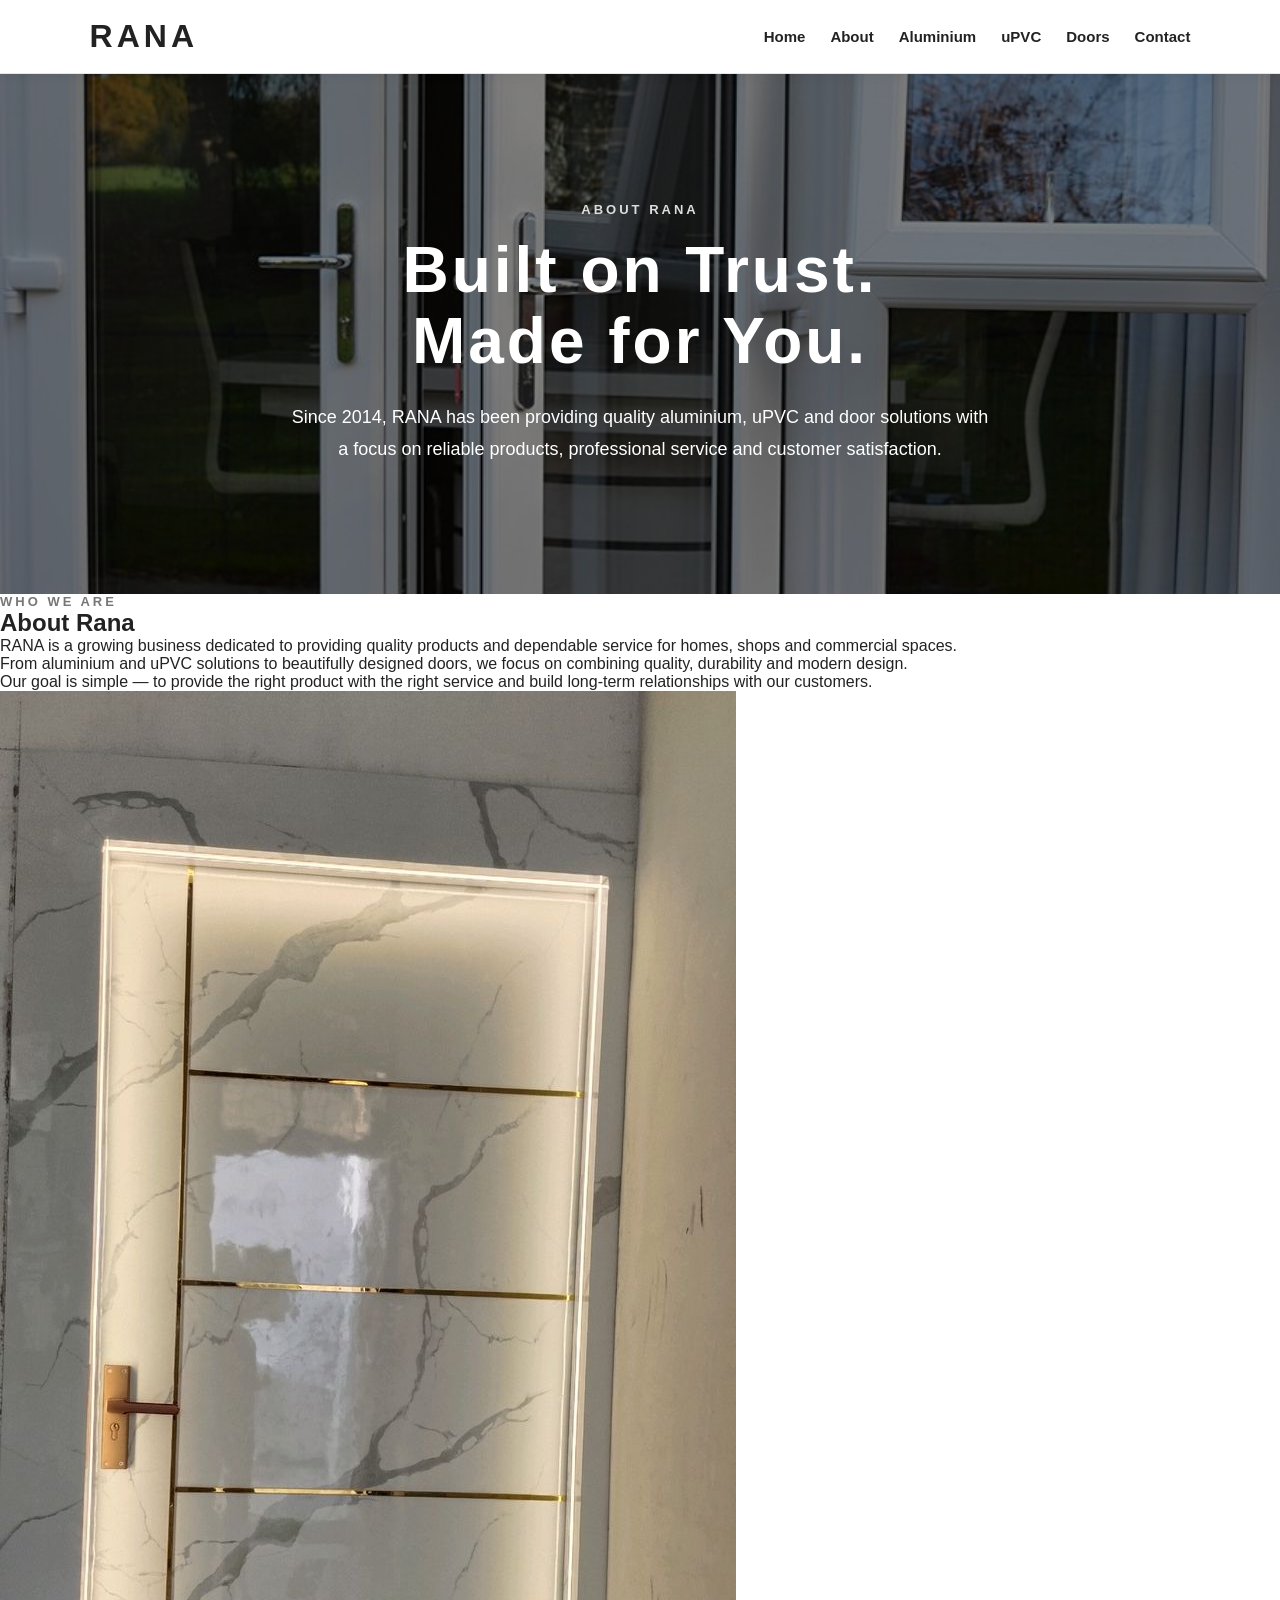
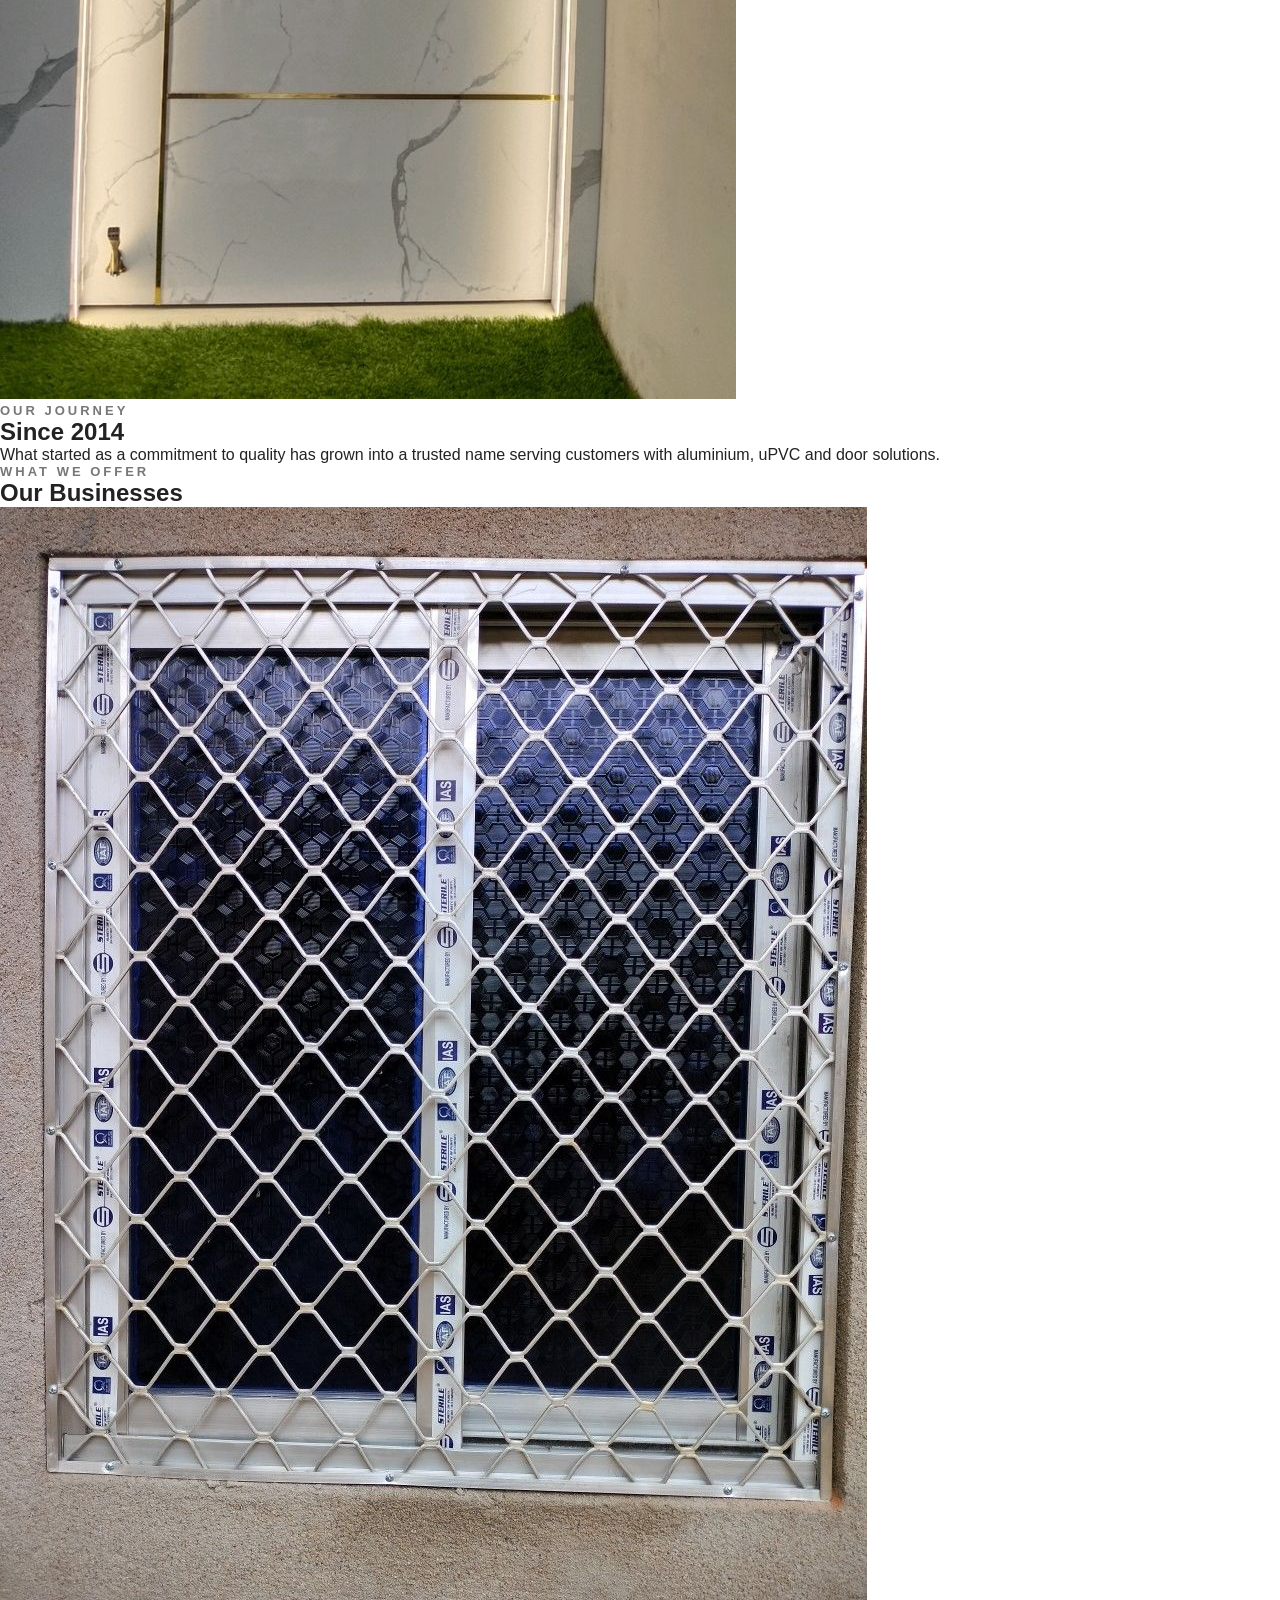
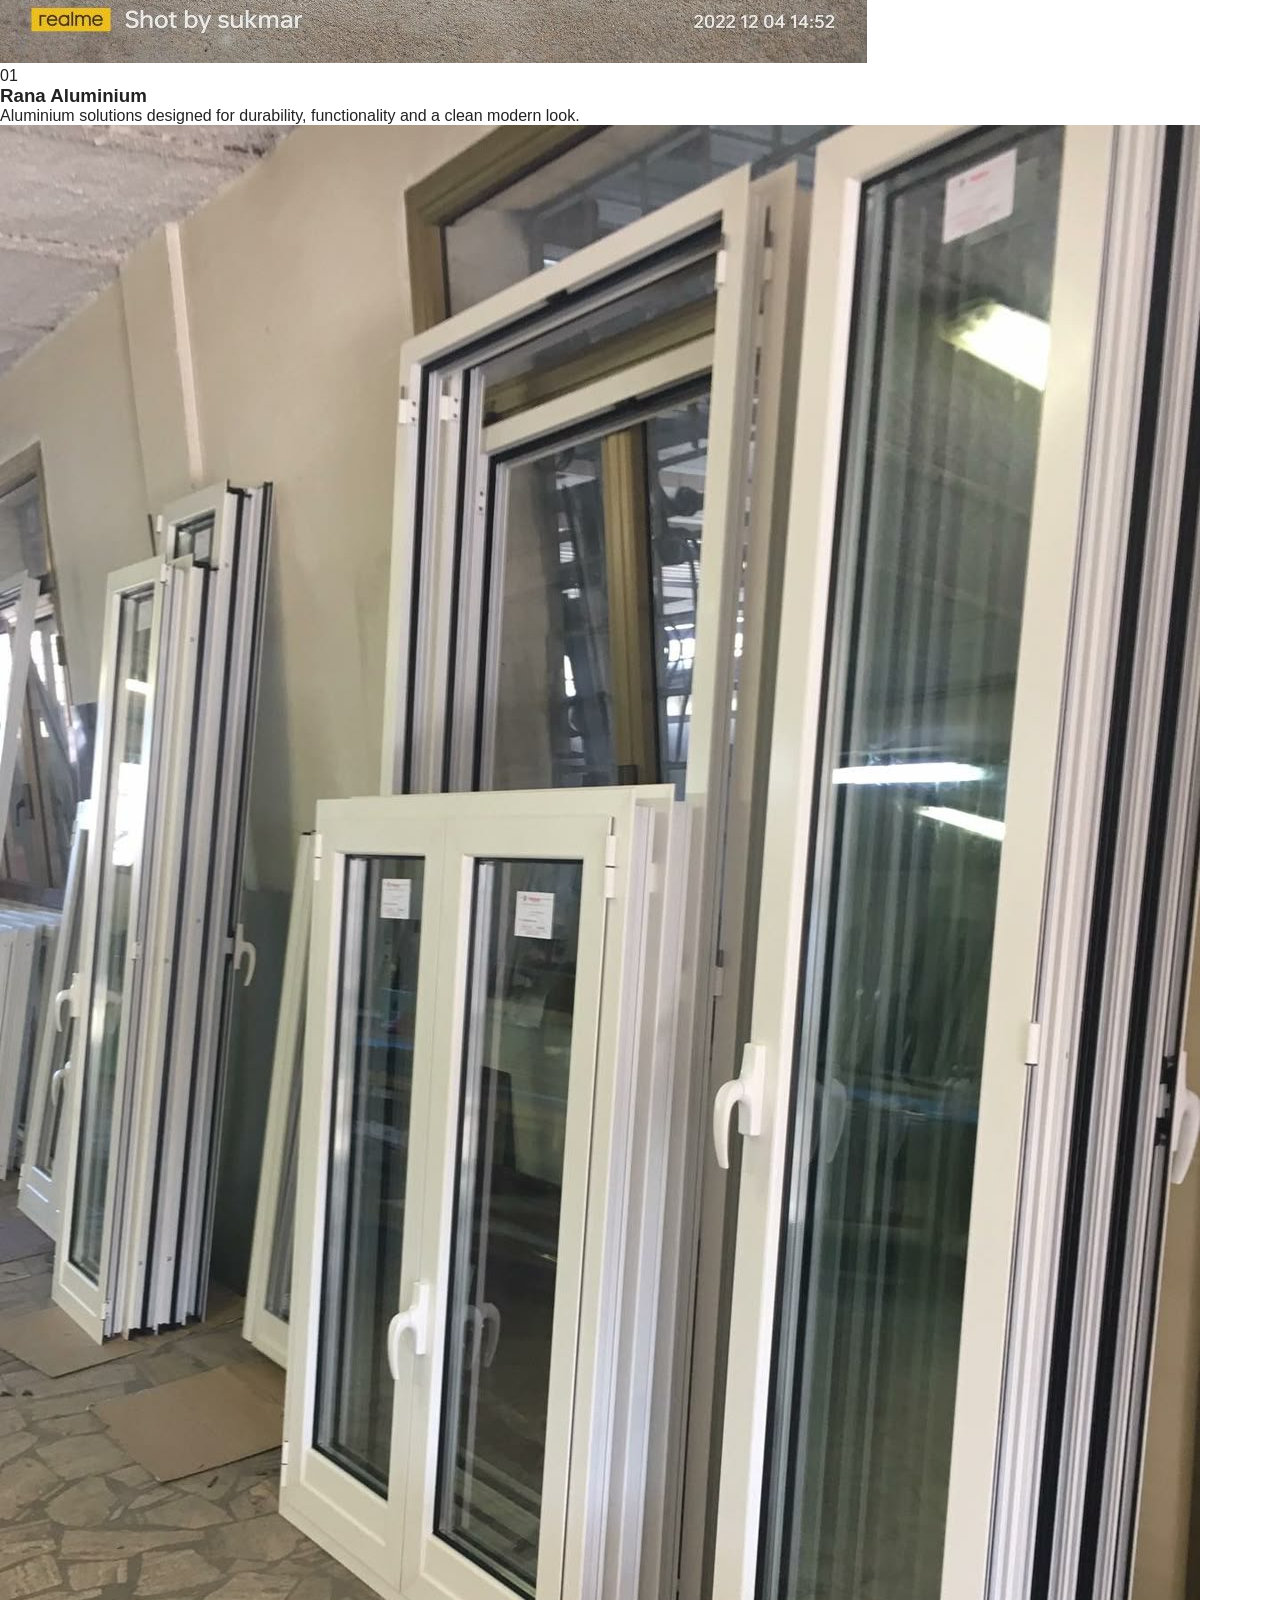
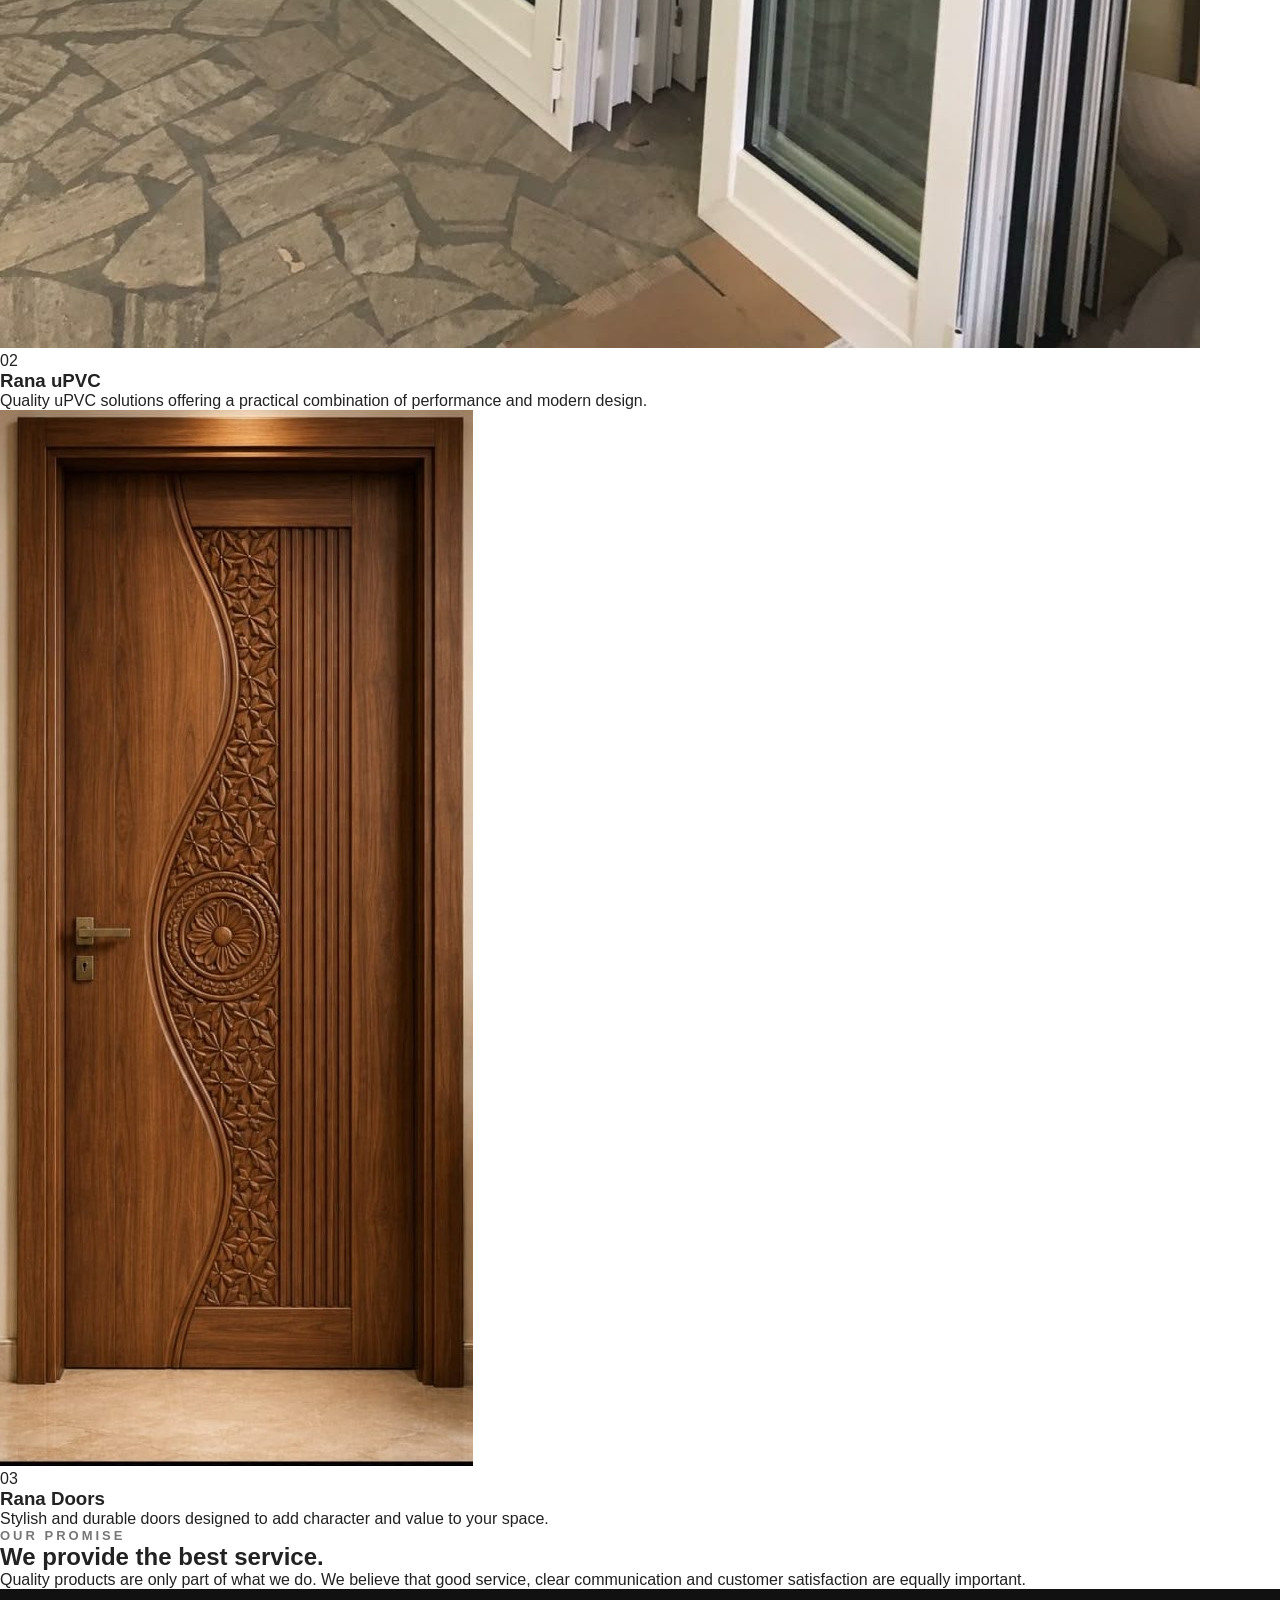
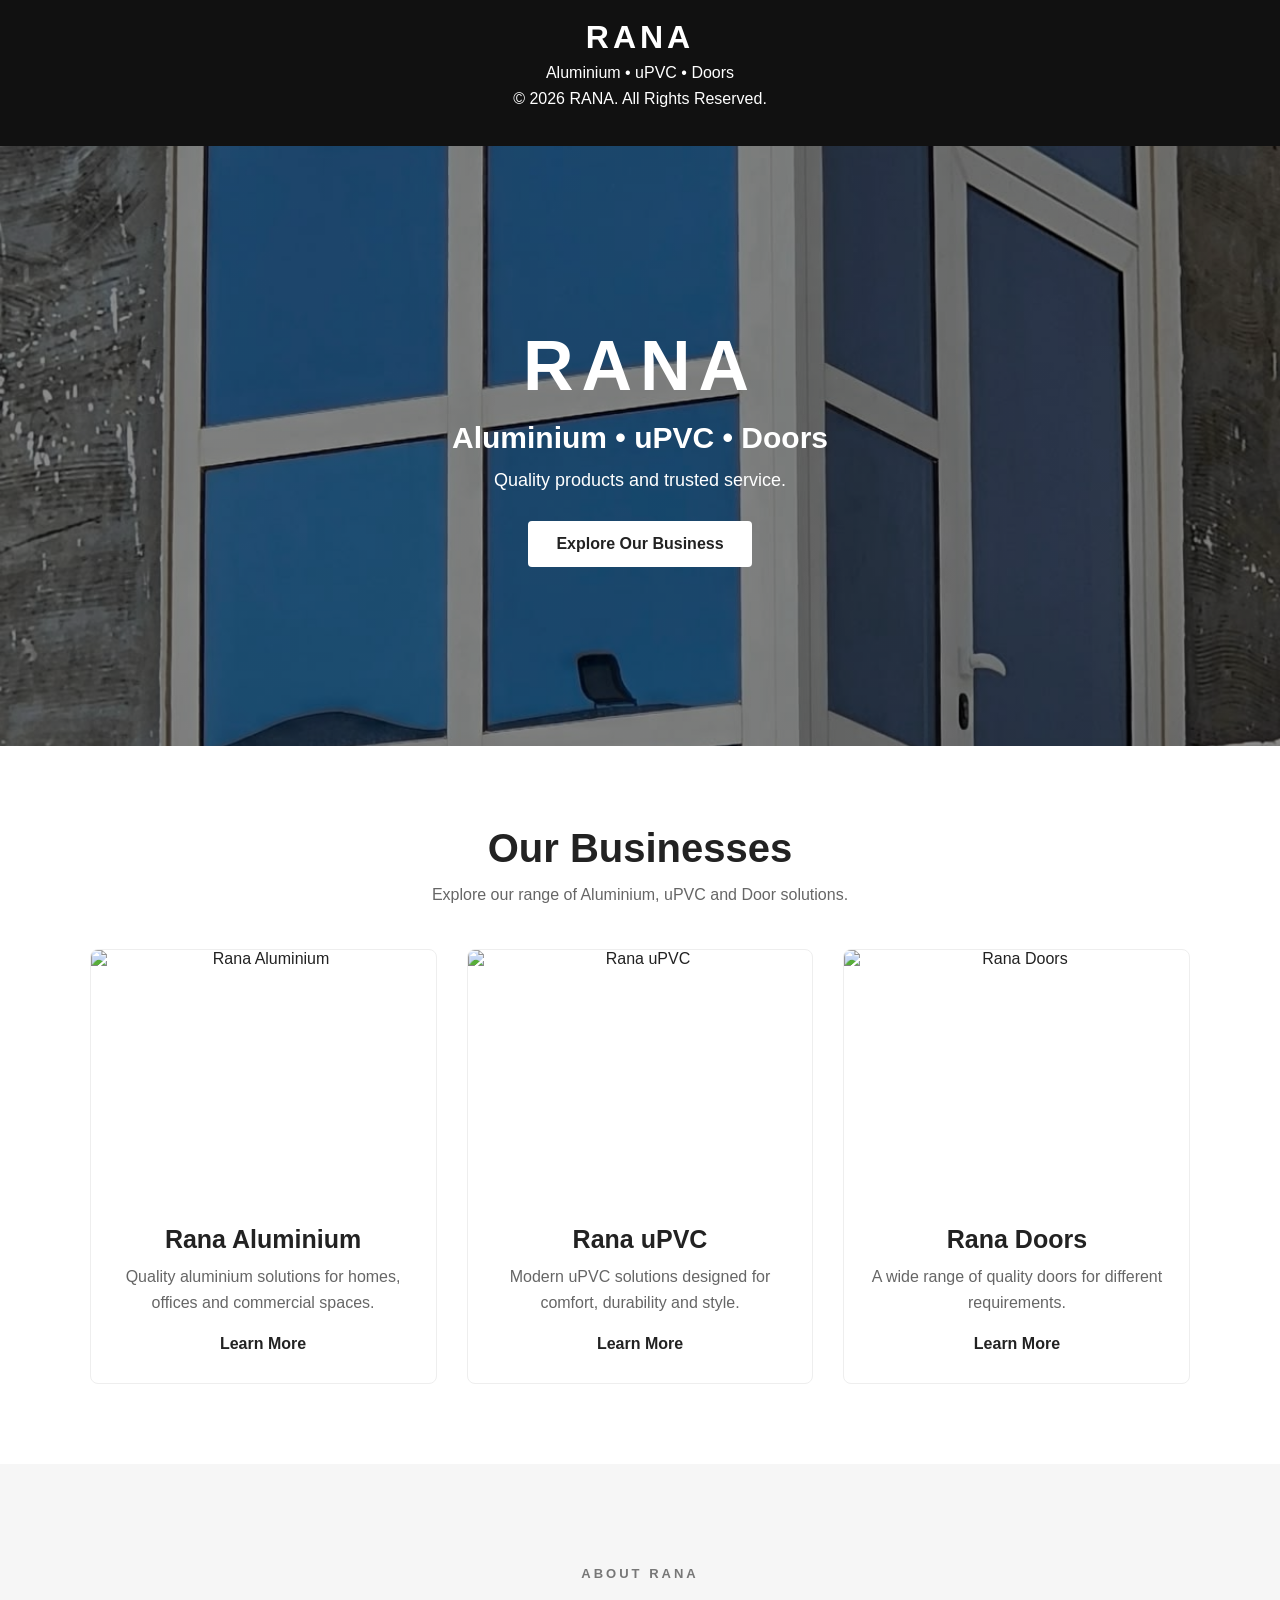
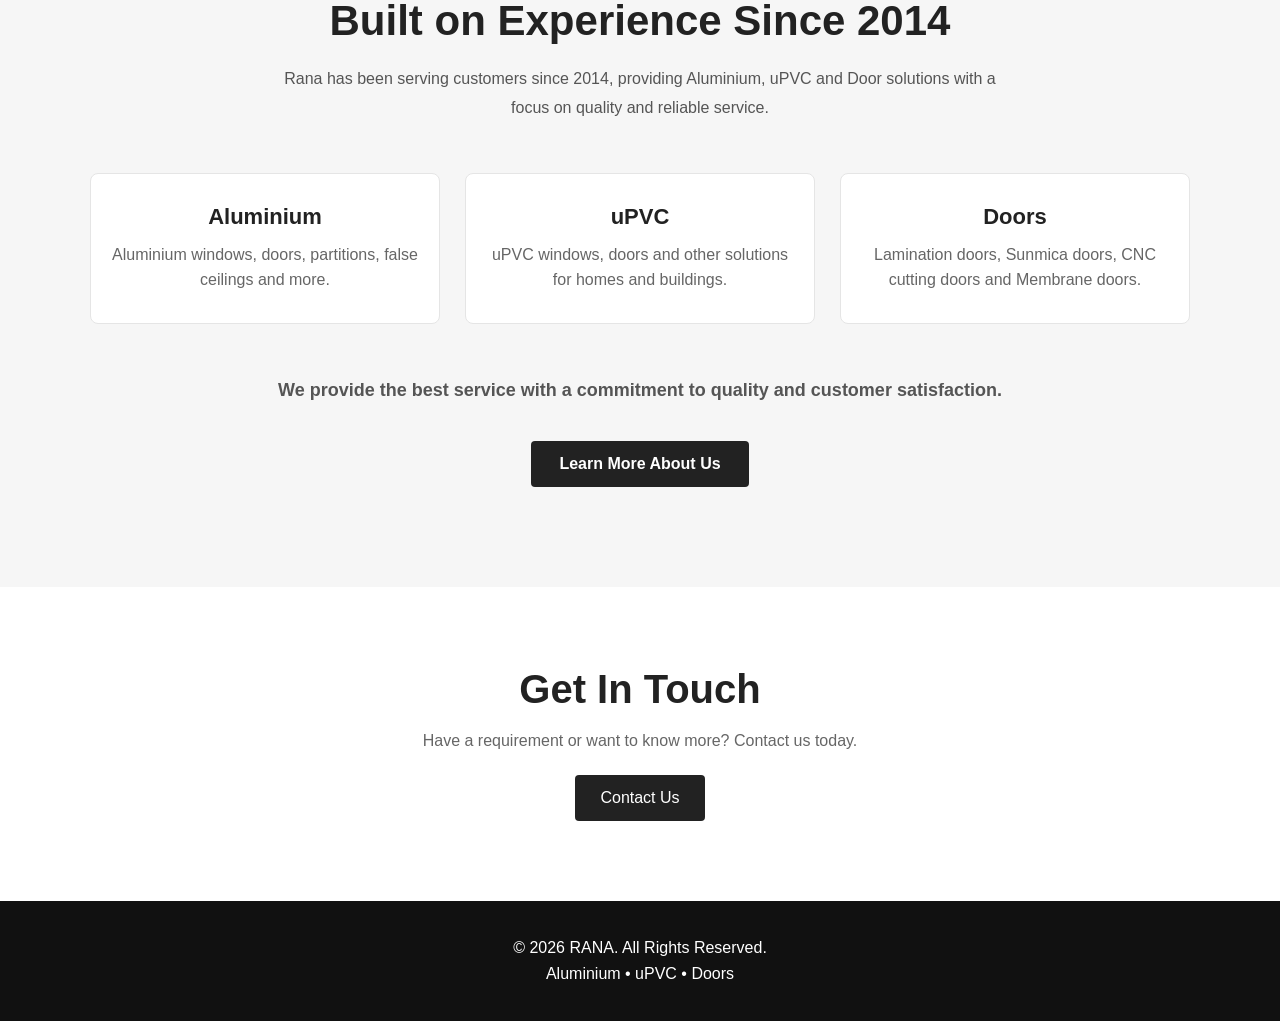
==== index.html @ 1f140ec6 "index.html" ====
<!DOCTYPE html>
<html lang="en">

<!DOCTYPE html>
<html lang="en">

<head>
    <meta charset="UTF-8">
    <meta name="viewport" content="width=device-width, initial-scale=1.0">
    <meta name="google-site-verification" content="li2RpDsBnNt7lGgKLFftR_8zeC2BBfmWamnceM3-n4g" />

    <title>Rana Aluminium & Doors | Aluminium, uPVC & Doors</title>
    <link rel="stylesheet" href="css/style.css">
</head>

<body>

    <!-- HEADER -->
    <header>

        <div class="logo">
            RANA
        </div>

        <nav>
            <a href="index.html">Home</a>
            <a href="about.html">About</a>
            <a href="aluminium.html">Aluminium</a>
            <a href="upvc.html">uPVC</a>
            <a href="doors.html">Doors</a>
            <a href="contact.html">Contact</a>
        </nav>

    </header>


    <!-- ABOUT HERO -->
    <section class="about-hero">

        <div class="about-hero-content">

            <p class="section-label">ABOUT RANA</p>

            <h1>Built on Trust.<br>Made for You.</h1>

            <p>
                Since 2014, RANA has been providing quality aluminium,
                uPVC and door solutions with a focus on reliable products,
                professional service and customer satisfaction.
            </p>

        </div>

    </section>


    <!-- ABOUT RANA -->
    <section class="about-main">

        <div class="about-main-content">

            <div class="about-text">

                <p class="section-label">WHO WE ARE</p>

                <h2>About Rana</h2>

                <p>
                    RANA is a growing business dedicated to providing
                    quality products and dependable service for homes,
                    shops and commercial spaces.
                </p>

                <p>
                    From aluminium and uPVC solutions to beautifully
                    designed doors, we focus on combining quality,
                    durability and modern design.
                </p>

                <p>
                    Our goal is simple — to provide the right product
                    with the right service and build long-term
                    relationships with our customers.
                </p>

            </div>

            <div class="about-image">
                <img src="images/about.jpg" alt="RANA">
            </div>

        </div>

    </section>


    <!-- SINCE 2014 -->
    <section class="since-section">

        <div class="since-content">

            <p class="section-label">OUR JOURNEY</p>

            <h2>Since 2014</h2>

            <p>
                What started as a commitment to quality has grown into
                a trusted name serving customers with aluminium,
                uPVC and door solutions.
            </p>

        </div>

    </section>


    <!-- OUR SERVICES -->
    <section class="services-section">

        <div class="services-heading">

            <p class="section-label">WHAT WE OFFER</p>

            <h2>Our Businesses</h2>

        </div>


        <div class="services-grid">

            <div class="service-card">

                <div class="service-image">
                    <img src="images/aluminium.jpg" alt="Rana Aluminium">
                </div>

                <div class="service-content">
                    <span>01</span>
                    <h3>Rana Aluminium</h3>
                    <p>
                        Aluminium solutions designed for durability,
                        functionality and a clean modern look.
                    </p>
                </div>

            </div>


            <div class="service-card">

                <div class="service-image">
                    <img src="images/upvc.jpg" alt="Rana uPVC">
                </div>

                <div class="service-content">
                    <span>02</span>
                    <h3>Rana uPVC</h3>
                    <p>
                        Quality uPVC solutions offering a practical
                        combination of performance and modern design.
                    </p>
                </div>

            </div>


            <div class="service-card">

                <div class="service-image">
                    <img src="images/doors.jpg" alt="Rana Doors">
                </div>

                <div class="service-content">
                    <span>03</span>
                    <h3>Rana Doors</h3>
                    <p>
                        Stylish and durable doors designed to add
                        character and value to your space.
                    </p>
                </div>

            </div>

        </div>

    </section>


    <!-- SERVICE STATEMENT -->
    <section class="service-statement">

        <div class="statement-content">

            <p class="section-label">OUR PROMISE</p>

            <h2>We provide the best service.</h2>

            <p>
                Quality products are only part of what we do.
                We believe that good service, clear communication
                and customer satisfaction are equally important.
            </p>

        </div>

    </section>


    <!-- FOOTER -->
    <footer>

        <div class="logo">
            RANA
        </div>

        <p>
            Aluminium • uPVC • Doors
        </p>

        <p>
            © 2026 RANA. All Rights Reserved.
        </p>

    </footer>


</body>

</html>


    <!-- HERO SECTION -->
    <section class="hero">

        <div class="hero-content">

            <h1>RANA</h1>

            <h2>
                Aluminium • uPVC • Doors
            </h2>

            <p>
                Quality products and trusted service.
            </p>

            <a href="#businesses" class="hero-button">
                Explore Our Business
            </a>

        </div>

    </section>


    <!-- OUR BUSINESSES -->
    <section class="businesses" id="businesses">

        <h2>Our Businesses</h2>

        <p class="section-text">
            Explore our range of Aluminium, uPVC and Door solutions.
        </p>


        <div class="business-container">


            <!-- ALUMINIUM -->
            <div class="business-card">

               <div class="business-image">
    <img src="images/aluminium/aluminium.jpg" alt="Rana Aluminium">
</div>

                <h3>Rana Aluminium</h3>

                <p>
                    Quality aluminium solutions for homes,
                    offices and commercial spaces.
                </p>

                <a href="aluminium.html">
                    Learn More
                </a>

            </div>


            <!-- UPVC -->
            <div class="business-card">

               <div class="business-image">
    <img src="images/upvc/upvc.jpg" alt="Rana uPVC">
</div>

                <h3>Rana uPVC</h3>

                <p>
                    Modern uPVC solutions designed for
                    comfort, durability and style.
                </p>

                <a href="upvc.html">
                    Learn More
                </a>

            </div>


            <!-- DOORS -->
            <div class="business-card">

                <div class="business-image">
    <img src="images/doors/doors.jpg" alt="Rana Doors">
</div>

                <h3>Rana Doors</h3>

                <p>
                    A wide range of quality doors
                    for different requirements.
                </p>

                <a href="doors.html">
                    Learn More
                </a>

            </div>

        </div>

    </section>


    <!-- ABOUT PREVIEW -->
   <section class="about-preview">

    <div class="about-content">

        <span class="section-label">ABOUT RANA</span>

        <h2>Built on Experience Since 2014</h2>

        <p>
            Rana has been serving customers since 2014,
            providing Aluminium, uPVC and Door solutions
            with a focus on quality and reliable service.
        </p>

        <div class="about-services">

            <div>
                <h3>Aluminium</h3>
                <p>
                    Aluminium windows, doors, partitions,
                    false ceilings and more.
                </p>
            </div>

            <div>
                <h3>uPVC</h3>
                <p>
                    uPVC windows, doors and other
                    solutions for homes and buildings.
                </p>
            </div>

            <div>
                <h3>Doors</h3>
                <p>
                    Lamination doors, Sunmica doors,
                    CNC cutting doors and Membrane doors.
                </p>
            </div>

        </div>

        <p class="about-highlight">
            We provide the best service with a commitment
            to quality and customer satisfaction.
        </p>

        <a href="about.html" class="about-button">
            Learn More About Us
        </a>

    </div>

</section>


    <!-- CONTACT PREVIEW -->
    <section class="contact-preview">

        <h2>Get In Touch</h2>

        <p>
            Have a requirement or want to know more?
            Contact us today.
        </p>

        <a href="contact.html">
            Contact Us
        </a>

    </section>


    <!-- FOOTER -->
    <footer>

        <p>
            © 2026 RANA. All Rights Reserved.
        </p>

        <p>
            Aluminium • uPVC • Doors
        </p>

    </footer>


    <script src="js/script.js"></script>

</body>

</html>
---- css/style.css ----
* {
    margin: 0;
    padding: 0;
    box-sizing: border-box;
}

body {
    font-family: Arial, sans-serif;
    color: #222;
    background: #ffffff;
}


/* HEADER */

header {
    width: 100%;
    padding: 18px 7%;
    display: flex;
    justify-content: space-between;
    align-items: center;
    background: #ffffff;
    border-bottom: 1px solid #e5e5e5;
    box-shadow: 0 2px 10px rgba(0, 0, 0, 0.06);
    position: sticky;
    top: 0;
    z-index: 1000;
}

.logo {
    font-size: 32px;
    font-weight: 800;
    letter-spacing: 4px;
}

nav {
    display: flex;
    gap: 25px;
}

nav a {
    text-decoration: none;
    color: #222;
    font-weight: 600;
    font-size: 15px;
    transition: 0.3s;
}

nav a:hover {
    color: #777;
}

nav a:hover {
    color: #777;
}


/* HERO */

.hero {
    min-height: 600px;
    display: flex;
    justify-content: center;
    align-items: center;
    text-align: center;

    background:
    linear-gradient(rgba(0,0,0,0.45), rgba(0,0,0,0.45)),
    url("../images/aluminium-cover.jpg");

    background-size: cover;
    background-position: center;
}

.hero-content {
    color: white;
    padding: 30px;
}

.hero h1 {
    font-size: 70px;
    letter-spacing: 8px;
}

.hero h2 {
    font-size: 30px;
    margin: 15px 0;
}

.hero p {
    font-size: 18px;
    margin-bottom: 30px;
}

.hero-button {
    display: inline-block;
    padding: 14px 28px;
    background: white;
    color: #222;
    text-decoration: none;
    border-radius: 4px;
    font-weight: bold;
}


/* BUSINESSES */

.businesses {
    padding: 80px 7%;
    text-align: center;
}

.businesses h2 {
    font-size: 40px;
    margin-bottom: 15px;
}

.section-text {
    color: #666;
    margin-bottom: 45px;
}

.business-container {
    display: grid;
    grid-template-columns: repeat(3, 1fr);
    gap: 30px;
}

.business-card {
    border: 1px solid #eeeeee;
    background: white;
    padding-bottom: 30px;
    border-radius: 8px;
    overflow: hidden;
}

.business-image {
    width: 100%;
    height: 250px;
    overflow: hidden;
}

.business-image img {
    width: 100%;
    height: 100%;
    object-fit: cover;
    display: block;
}

.business-card h3 {
    font-size: 25px;
    margin: 25px 15px 10px;
}

.business-card p {
    color: #666;
    line-height: 1.6;
    padding: 0 20px;
    margin-bottom: 20px;
}

.business-card a {
    display: inline-block;
    text-decoration: none;
    color: #222;
    font-weight: bold;
}


/* ABOUT */

/* ABOUT SECTION */

.about-preview {
    padding: 100px 7%;
    text-align: center;
    background: #f6f6f6;
}

.about-content {
    max-width: 1100px;
    margin: auto;
}

.section-label {
    font-size: 13px;
    font-weight: bold;
    letter-spacing: 3px;
    color: #777;
}

.about-preview h2 {
    font-size: 42px;
    margin: 15px 0 20px;
}

.about-preview > .about-content > p {
    max-width: 750px;
    margin: 0 auto;
    line-height: 1.8;
    color: #555;
}

.about-services {
    display: grid;
    grid-template-columns: repeat(3, 1fr);
    gap: 25px;
    margin: 50px 0;
}

.about-services div {
    background: white;
    padding: 30px 20px;
    border: 1px solid #e5e5e5;
    border-radius: 8px;
}

.about-services h3 {
    font-size: 22px;
    margin-bottom: 12px;
}

.about-services p {
    color: #666;
    line-height: 1.6;
}

.about-highlight {
    font-weight: 600;
    font-size: 18px;
    margin-bottom: 25px !important;
}

.about-button {
    display: inline-block;
    margin-top: 10px;
    padding: 14px 28px;
    background: #222;
    color: white;
    text-decoration: none;
    border-radius: 4px;
    font-weight: bold;
}


/* ABOUT SECTION - MOBILE */

@media (max-width: 800px) {

    .about-services {
        grid-template-columns: 1fr;
    }

    .about-preview h2 {
        font-size: 32px;
    }

}

/* CONTACT */

.contact-preview {
    padding: 80px 7%;
    text-align: center;
}

.contact-preview h2 {
    font-size: 40px;
    margin-bottom: 20px;
}

.contact-preview p {
    color: #666;
    margin-bottom: 25px;
}

.contact-preview a {
    display: inline-block;
    padding: 14px 25px;
    background: #222;
    color: white;
    text-decoration: none;
    border-radius: 4px;
}


/* FOOTER */

footer {
    background: #111;
    color: white;
    text-align: center;
    padding: 30px;
}

footer p {
    margin: 8px;
}


/* MOBILE */

@media (max-width: 800px) {

    header {
        flex-direction: column;
        gap: 20px;
    }

    nav {
        flex-wrap: wrap;
        justify-content: center;
    }

    .hero {
        min-height: 500px;
    }

    .hero h1 {
        font-size: 50px;
    }

    .hero h2 {
        font-size: 22px;
    }

    .business-container {
        grid-template-columns: 1fr;
    }

}
/* =========================================
   CONTACT PAGE
========================================= */

.contact-hero {
    min-height: 430px;
    display: flex;
    align-items: center;
    justify-content: center;
    text-align: center;

    background:
        linear-gradient(rgba(0,0,0,0.50), rgba(0,0,0,0.50)),
        url("../images/general/contact-hero.jpg");

    background-size: cover;
    background-position: center;
}

.contact-hero-content {
    color: white;
    max-width: 800px;
    padding: 30px;
}

.contact-hero .section-label {
    color: #ddd;
}

.contact-hero h1 {
    font-size: 60px;
    margin: 15px 0 20px;
    letter-spacing: 3px;
}

.contact-hero p:not(.section-label) {
    font-size: 18px;
    line-height: 1.7;
}


/* CONTACT MAIN */

.contact-main {
    max-width: 1200px;
    margin: auto;
    padding: 100px 7%;

    display: grid;
    grid-template-columns: 1.2fr 0.8fr;
    gap: 70px;
    align-items: start;
}

.contact-info h2 {
    font-size: 44px;
    margin: 15px 0 20px;
}

.contact-intro {
    color: #666;
    line-height: 1.8;
    margin-bottom: 40px;
}


/* CONTACT ITEMS */

.contact-item {
    padding: 25px 0;
    border-bottom: 1px solid #e5e5e5;
}

.contact-item h3 {
    font-size: 23px;
    margin-bottom: 10px;
}

.contact-item p {
    color: #666;
    line-height: 1.7;
    margin-bottom: 10px;
}

.contact-item a {
    display: block;
    width: fit-content;
    color: #222;
    font-weight: bold;
    text-decoration: none;
    margin-top: 6px;
}

.contact-item a:hover {
    color: #777;
}


/* CONTACT BOX */

.contact-box {
    background: #111;
    color: white;
    padding: 50px 40px;
    text-align: center;
    border-radius: 8px;
}

.contact-box h3 {
    font-size: 32px;
    letter-spacing: 4px;
    margin-bottom: 20px;
}

.contact-box p {
    color: #ccc;
    line-height: 1.8;
    margin-bottom: 25px;
}

.contact-button {
    display: block;
    padding: 14px 20px;
    margin-top: 12px;

    background: white;
    color: #222;

    text-decoration: none;
    border-radius: 4px;
    font-weight: bold;

    transition: 0.3s;
}

.contact-button:hover {
    background: #ddd;
}


/* CONTACT MOBILE */

@media (max-width: 800px) {

    .contact-hero {
        min-height: 380px;
    }

    .contact-hero h1 {
        font-size: 42px;
    }

    .contact-main {
        grid-template-columns: 1fr;
        gap: 45px;
        padding: 70px 7%;
    }

    .contact-info h2 {
        font-size: 36px;
    }

    .contact-box {
        padding: 40px 25px;
    }

}
/* =========================================
   ABOUT PAGE
========================================= */

.about-hero {
    min-height: 520px;
    display: flex;
    align-items: center;
    justify-content: center;
    text-align: center;

    background:
        linear-gradient(rgba(0,0,0,0.50), rgba(0,0,0,0.50)),
        url("../images/general/about-hero.jpg");

    background-size: cover;
    background-position: center;
}

.about-hero-content {
    max-width: 850px;
    padding: 40px 25px;
    color: white;
}

.about-hero .section-label {
    color: #ddd;
}

.about-hero h1 {
    font-size: 64px;
    line-height: 1.1;
    letter-spacing: 3px;
    margin: 18px 0 25px;
}

.about-hero p:not(.section-label) {
    max-width: 700px;
    margin: auto;
    font-size: 18px;
    line-height: 1.8;
}
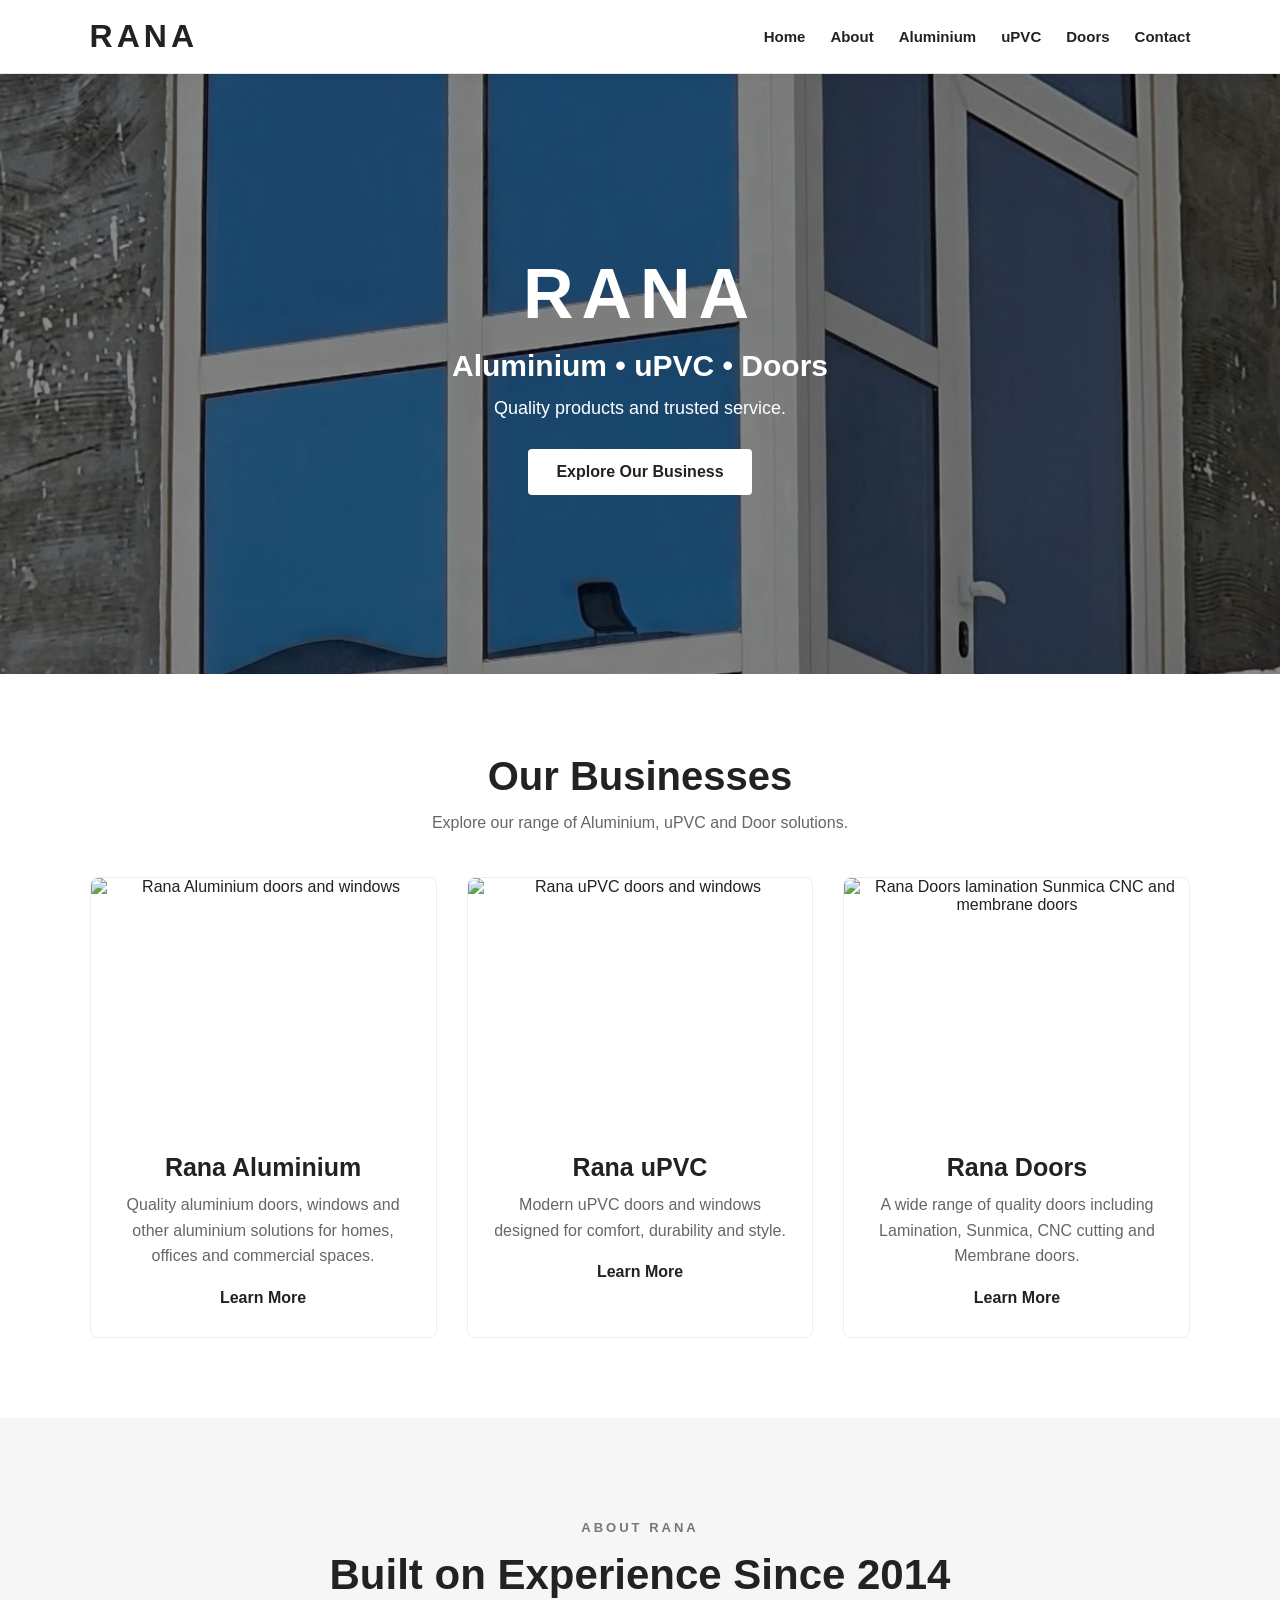
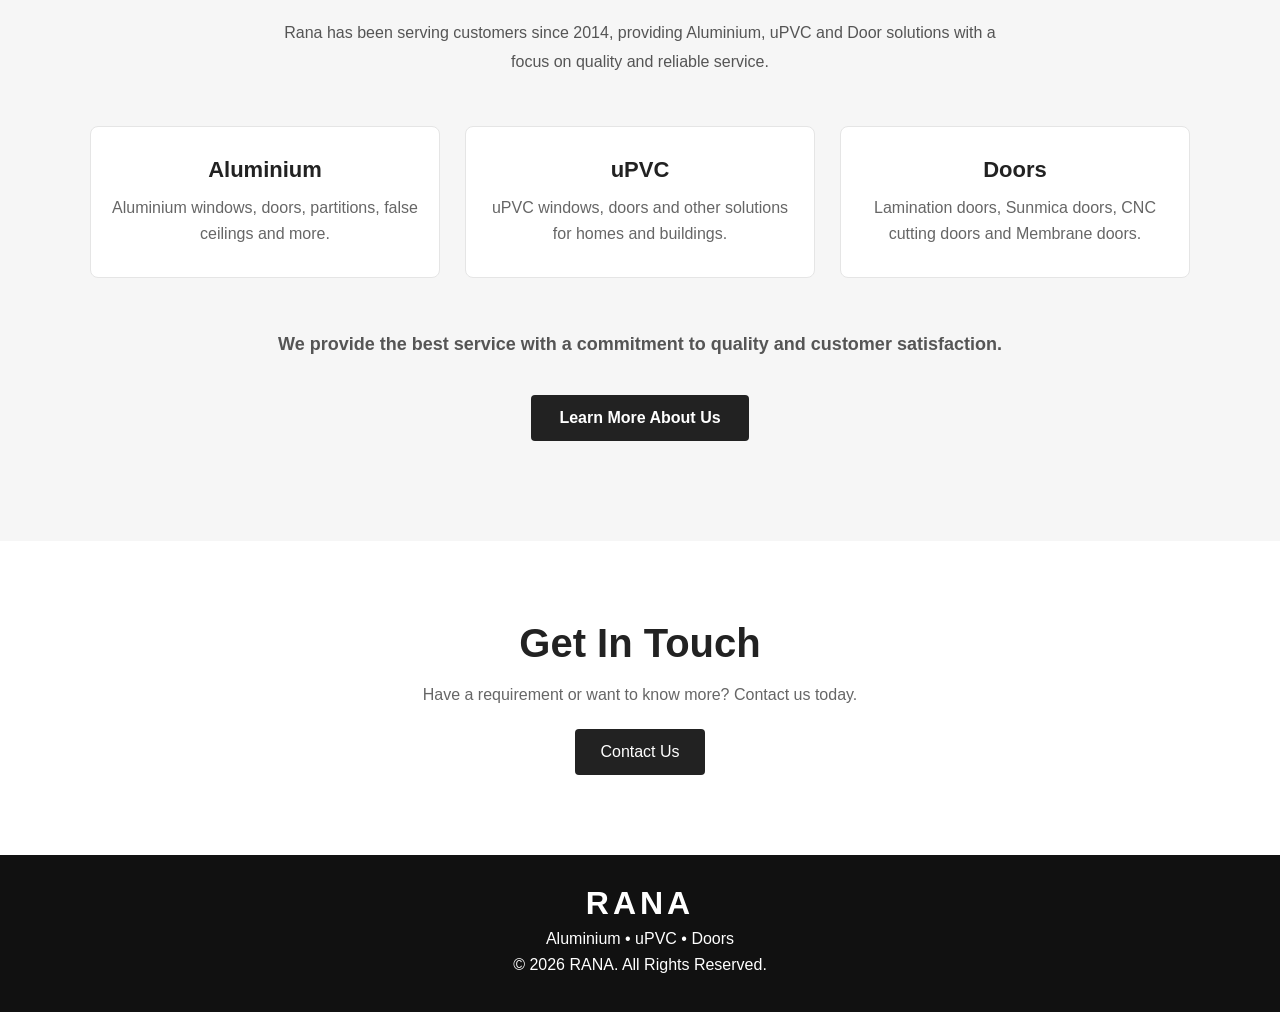
==== commit 73561191: "index.html" ====
--- a/index.html
+++ b/index.html
@@ -1,17 +1,25 @@
 <!DOCTYPE html>
 <html lang="en">
 
-<!DOCTYPE html>
-<html lang="en">
-
 <head>
+
     <meta charset="UTF-8">
     <meta name="viewport" content="width=device-width, initial-scale=1.0">
-    <meta name="google-site-verification" content="li2RpDsBnNt7lGgKLFftR_8zeC2BBfmWamnceM3-n4g" />
-
+
+    <!-- Google Search Console Verification -->
+    <meta name="google-site-verification"
+        content="li2RpDsBnNt7lGgKLFftR_8zeC2BBfmWamnceM3-n4g">
+
+    <!-- SEO -->
     <title>Rana Aluminium & Doors | Aluminium, uPVC & Doors</title>
+
+    <meta name="description"
+        content="Rana Aluminium & Doors provides aluminium doors and windows, uPVC doors and windows, and quality doors in Hazaribagh and Tandwa, Jharkhand.">
+
     <link rel="stylesheet" href="css/style.css">
+
 </head>
+
 
 <body>
 
@@ -34,201 +42,6 @@
     </header>
 
 
-    <!-- ABOUT HERO -->
-    <section class="about-hero">
-
-        <div class="about-hero-content">
-
-            <p class="section-label">ABOUT RANA</p>
-
-            <h1>Built on Trust.<br>Made for You.</h1>
-
-            <p>
-                Since 2014, RANA has been providing quality aluminium,
-                uPVC and door solutions with a focus on reliable products,
-                professional service and customer satisfaction.
-            </p>
-
-        </div>
-
-    </section>
-
-
-    <!-- ABOUT RANA -->
-    <section class="about-main">
-
-        <div class="about-main-content">
-
-            <div class="about-text">
-
-                <p class="section-label">WHO WE ARE</p>
-
-                <h2>About Rana</h2>
-
-                <p>
-                    RANA is a growing business dedicated to providing
-                    quality products and dependable service for homes,
-                    shops and commercial spaces.
-                </p>
-
-                <p>
-                    From aluminium and uPVC solutions to beautifully
-                    designed doors, we focus on combining quality,
-                    durability and modern design.
-                </p>
-
-                <p>
-                    Our goal is simple — to provide the right product
-                    with the right service and build long-term
-                    relationships with our customers.
-                </p>
-
-            </div>
-
-            <div class="about-image">
-                <img src="images/about.jpg" alt="RANA">
-            </div>
-
-        </div>
-
-    </section>
-
-
-    <!-- SINCE 2014 -->
-    <section class="since-section">
-
-        <div class="since-content">
-
-            <p class="section-label">OUR JOURNEY</p>
-
-            <h2>Since 2014</h2>
-
-            <p>
-                What started as a commitment to quality has grown into
-                a trusted name serving customers with aluminium,
-                uPVC and door solutions.
-            </p>
-
-        </div>
-
-    </section>
-
-
-    <!-- OUR SERVICES -->
-    <section class="services-section">
-
-        <div class="services-heading">
-
-            <p class="section-label">WHAT WE OFFER</p>
-
-            <h2>Our Businesses</h2>
-
-        </div>
-
-
-        <div class="services-grid">
-
-            <div class="service-card">
-
-                <div class="service-image">
-                    <img src="images/aluminium.jpg" alt="Rana Aluminium">
-                </div>
-
-                <div class="service-content">
-                    <span>01</span>
-                    <h3>Rana Aluminium</h3>
-                    <p>
-                        Aluminium solutions designed for durability,
-                        functionality and a clean modern look.
-                    </p>
-                </div>
-
-            </div>
-
-
-            <div class="service-card">
-
-                <div class="service-image">
-                    <img src="images/upvc.jpg" alt="Rana uPVC">
-                </div>
-
-                <div class="service-content">
-                    <span>02</span>
-                    <h3>Rana uPVC</h3>
-                    <p>
-                        Quality uPVC solutions offering a practical
-                        combination of performance and modern design.
-                    </p>
-                </div>
-
-            </div>
-
-
-            <div class="service-card">
-
-                <div class="service-image">
-                    <img src="images/doors.jpg" alt="Rana Doors">
-                </div>
-
-                <div class="service-content">
-                    <span>03</span>
-                    <h3>Rana Doors</h3>
-                    <p>
-                        Stylish and durable doors designed to add
-                        character and value to your space.
-                    </p>
-                </div>
-
-            </div>
-
-        </div>
-
-    </section>
-
-
-    <!-- SERVICE STATEMENT -->
-    <section class="service-statement">
-
-        <div class="statement-content">
-
-            <p class="section-label">OUR PROMISE</p>
-
-            <h2>We provide the best service.</h2>
-
-            <p>
-                Quality products are only part of what we do.
-                We believe that good service, clear communication
-                and customer satisfaction are equally important.
-            </p>
-
-        </div>
-
-    </section>
-
-
-    <!-- FOOTER -->
-    <footer>
-
-        <div class="logo">
-            RANA
-        </div>
-
-        <p>
-            Aluminium • uPVC • Doors
-        </p>
-
-        <p>
-            © 2026 RANA. All Rights Reserved.
-        </p>
-
-    </footer>
-
-
-</body>
-
-</html>
-
-
     <!-- HERO SECTION -->
     <section class="hero">
 
@@ -269,15 +82,17 @@
             <!-- ALUMINIUM -->
             <div class="business-card">
 
-               <div class="business-image">
-    <img src="images/aluminium/aluminium.jpg" alt="Rana Aluminium">
-</div>
+                <div class="business-image">
+                    <img src="images/aluminium/aluminium.jpg"
+                        alt="Rana Aluminium doors and windows">
+                </div>
 
                 <h3>Rana Aluminium</h3>
 
                 <p>
-                    Quality aluminium solutions for homes,
-                    offices and commercial spaces.
+                    Quality aluminium doors, windows and other
+                    aluminium solutions for homes, offices and
+                    commercial spaces.
                 </p>
 
                 <a href="aluminium.html">
@@ -290,14 +105,15 @@
             <!-- UPVC -->
             <div class="business-card">
 
-               <div class="business-image">
-    <img src="images/upvc/upvc.jpg" alt="Rana uPVC">
-</div>
+                <div class="business-image">
+                    <img src="images/upvc/upvc.jpg"
+                        alt="Rana uPVC doors and windows">
+                </div>
 
                 <h3>Rana uPVC</h3>
 
                 <p>
-                    Modern uPVC solutions designed for
+                    Modern uPVC doors and windows designed for
                     comfort, durability and style.
                 </p>
 
@@ -312,14 +128,16 @@
             <div class="business-card">
 
                 <div class="business-image">
-    <img src="images/doors/doors.jpg" alt="Rana Doors">
-</div>
+                    <img src="images/doors/doors.jpg"
+                        alt="Rana Doors lamination Sunmica CNC and membrane doors">
+                </div>
 
                 <h3>Rana Doors</h3>
 
                 <p>
-                    A wide range of quality doors
-                    for different requirements.
+                    A wide range of quality doors including
+                    Lamination, Sunmica, CNC cutting and
+                    Membrane doors.
                 </p>
 
                 <a href="doors.html">
@@ -334,66 +152,89 @@
 
 
     <!-- ABOUT PREVIEW -->
-   <section class="about-preview">
-
-    <div class="about-content">
-
-        <span class="section-label">ABOUT RANA</span>
-
-        <h2>Built on Experience Since 2014</h2>
-
-        <p>
-            Rana has been serving customers since 2014,
-            providing Aluminium, uPVC and Door solutions
-            with a focus on quality and reliable service.
-        </p>
-
-        <div class="about-services">
-
-            <div>
-                <h3>Aluminium</h3>
-                <p>
-                    Aluminium windows, doors, partitions,
-                    false ceilings and more.
-                </p>
-            </div>
-
-            <div>
-                <h3>uPVC</h3>
-                <p>
-                    uPVC windows, doors and other
-                    solutions for homes and buildings.
-                </p>
-            </div>
-
-            <div>
-                <h3>Doors</h3>
-                <p>
-                    Lamination doors, Sunmica doors,
-                    CNC cutting doors and Membrane doors.
-                </p>
-            </div>
-
-        </div>
-
-        <p class="about-highlight">
-            We provide the best service with a commitment
-            to quality and customer satisfaction.
-        </p>
-
-        <a href="about.html" class="about-button">
-            Learn More About Us
-        </a>
-
-    </div>
-
-</section>
+    <section class="about-preview">
+
+        <div class="about-content">
+
+            <span class="section-label">
+                ABOUT RANA
+            </span>
+
+            <h2>
+                Built on Experience Since 2014
+            </h2>
+
+            <p>
+                Rana has been serving customers since 2014,
+                providing Aluminium, uPVC and Door solutions
+                with a focus on quality and reliable service.
+            </p>
+
+
+            <div class="about-services">
+
+                <!-- ALUMINIUM -->
+                <div>
+
+                    <h3>Aluminium</h3>
+
+                    <p>
+                        Aluminium windows, doors, partitions,
+                        false ceilings and more.
+                    </p>
+
+                </div>
+
+
+                <!-- UPVC -->
+                <div>
+
+                    <h3>uPVC</h3>
+
+                    <p>
+                        uPVC windows, doors and other
+                        solutions for homes and buildings.
+                    </p>
+
+                </div>
+
+
+                <!-- DOORS -->
+                <div>
+
+                    <h3>Doors</h3>
+
+                    <p>
+                        Lamination doors, Sunmica doors,
+                        CNC cutting doors and Membrane doors.
+                    </p>
+
+                </div>
+
+            </div>
+
+
+            <p class="about-highlight">
+                We provide the best service with a commitment
+                to quality and customer satisfaction.
+            </p>
+
+
+            <a href="about.html" class="about-button">
+                Learn More About Us
+            </a>
+
+        </div>
+
+    </section>
 
 
     <!-- CONTACT PREVIEW -->
     <section class="contact-preview">
 
-        <h2>Get In Touch</h2>
+        <h2>
+            Get In Touch
+        </h2>
 
         <p>
             Have a requirement or want to know more?
@@ -410,14 +251,18 @@
     <!-- FOOTER -->
     <footer>
 
+        <div class="logo">
+            RANA
+        </div>
+
+        <p>
+            Aluminium • uPVC • Doors
+        </p>
+
         <p>
             © 2026 RANA. All Rights Reserved.
         </p>
 
-        <p>
-            Aluminium • uPVC • Doors
-        </p>
-
     </footer>
 
 
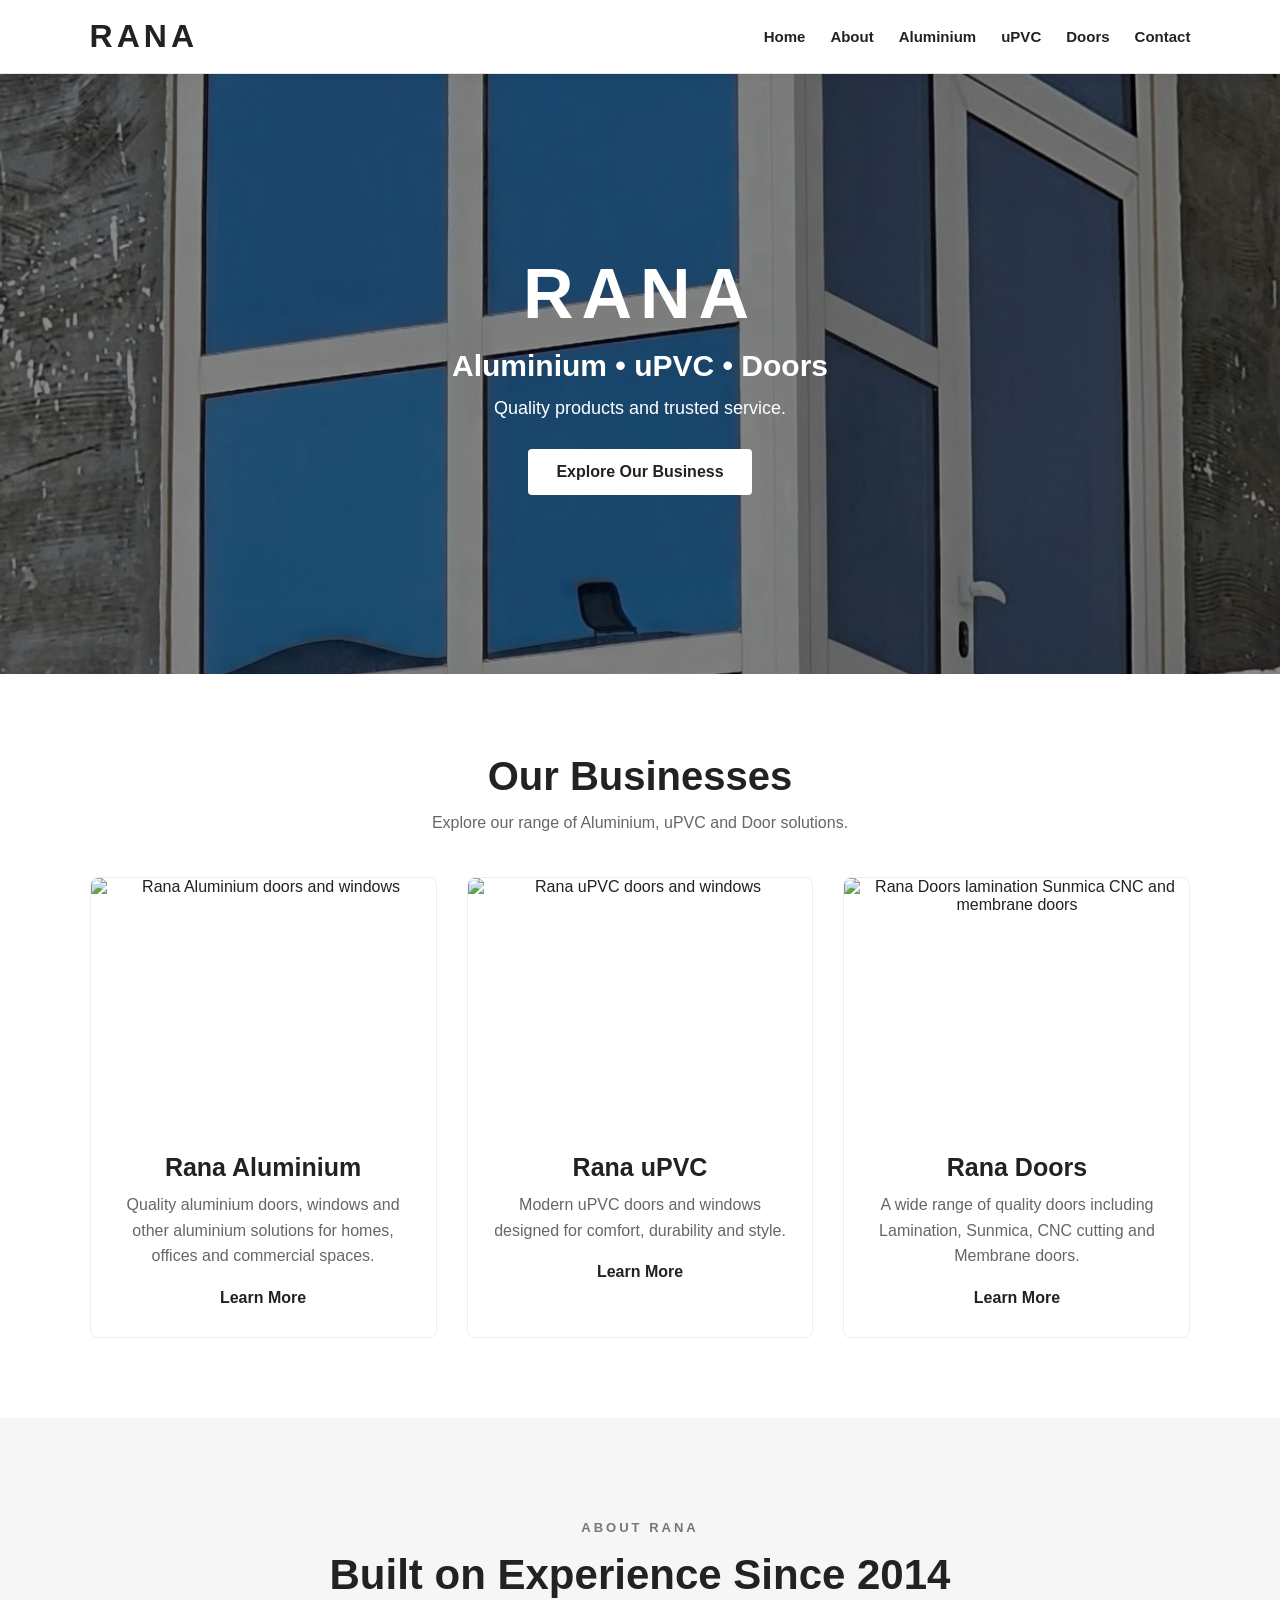
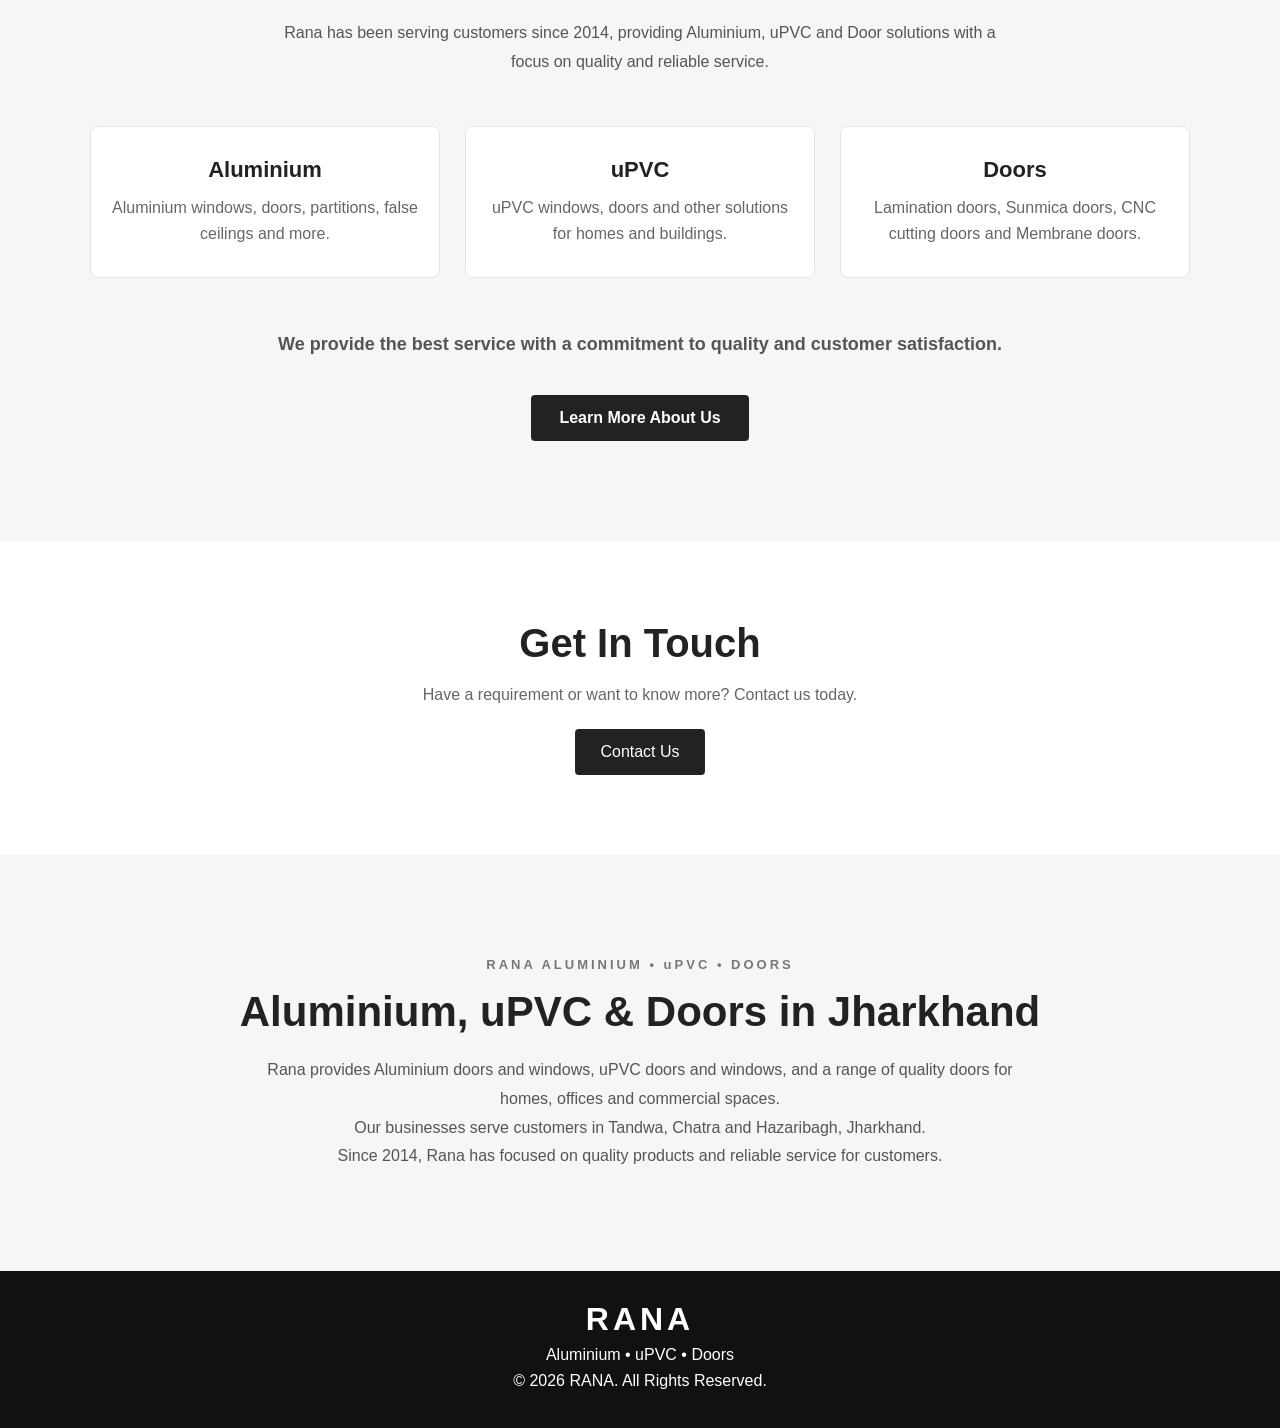
==== commit 33e79836: "index.html" ====
--- a/index.html
+++ b/index.html
@@ -246,6 +246,38 @@
         </a>
 
     </section>
+    <!-- SEO BUSINESS INFORMATION -->
+<section class="about-preview">
+
+    <div class="about-content">
+
+        <span class="section-label">
+            RANA ALUMINIUM • uPVC • DOORS
+        </span>
+
+        <h2>
+            Aluminium, uPVC & Doors in Jharkhand
+        </h2>
+
+        <p>
+            Rana provides Aluminium doors and windows, uPVC doors
+            and windows, and a range of quality doors for homes,
+            offices and commercial spaces.
+        </p>
+
+        <p>
+            Our businesses serve customers in Tandwa, Chatra and
+            Hazaribagh, Jharkhand.
+        </p>
+
+        <p>
+            Since 2014, Rana has focused on quality products and
+            reliable service for customers.
+        </p>
+
+    </div>
+
+</section>
 
 
     <!-- FOOTER -->
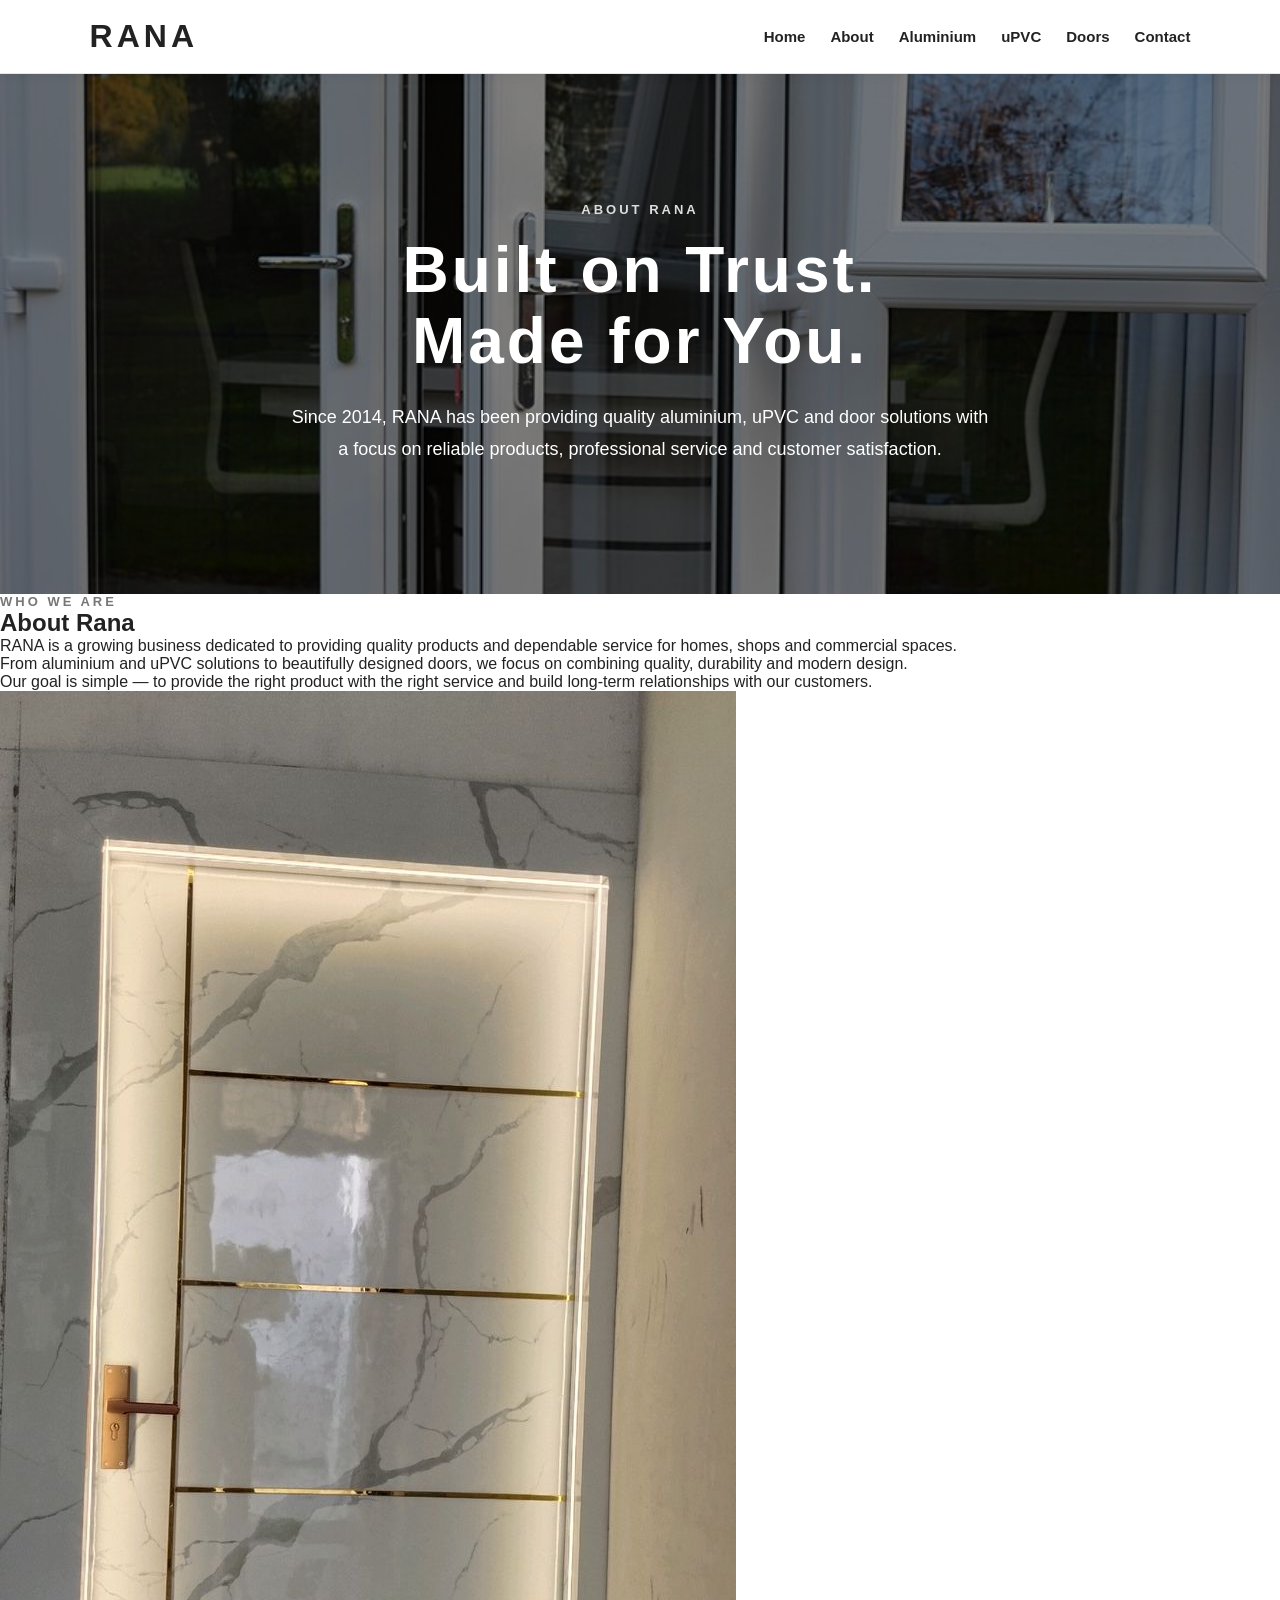
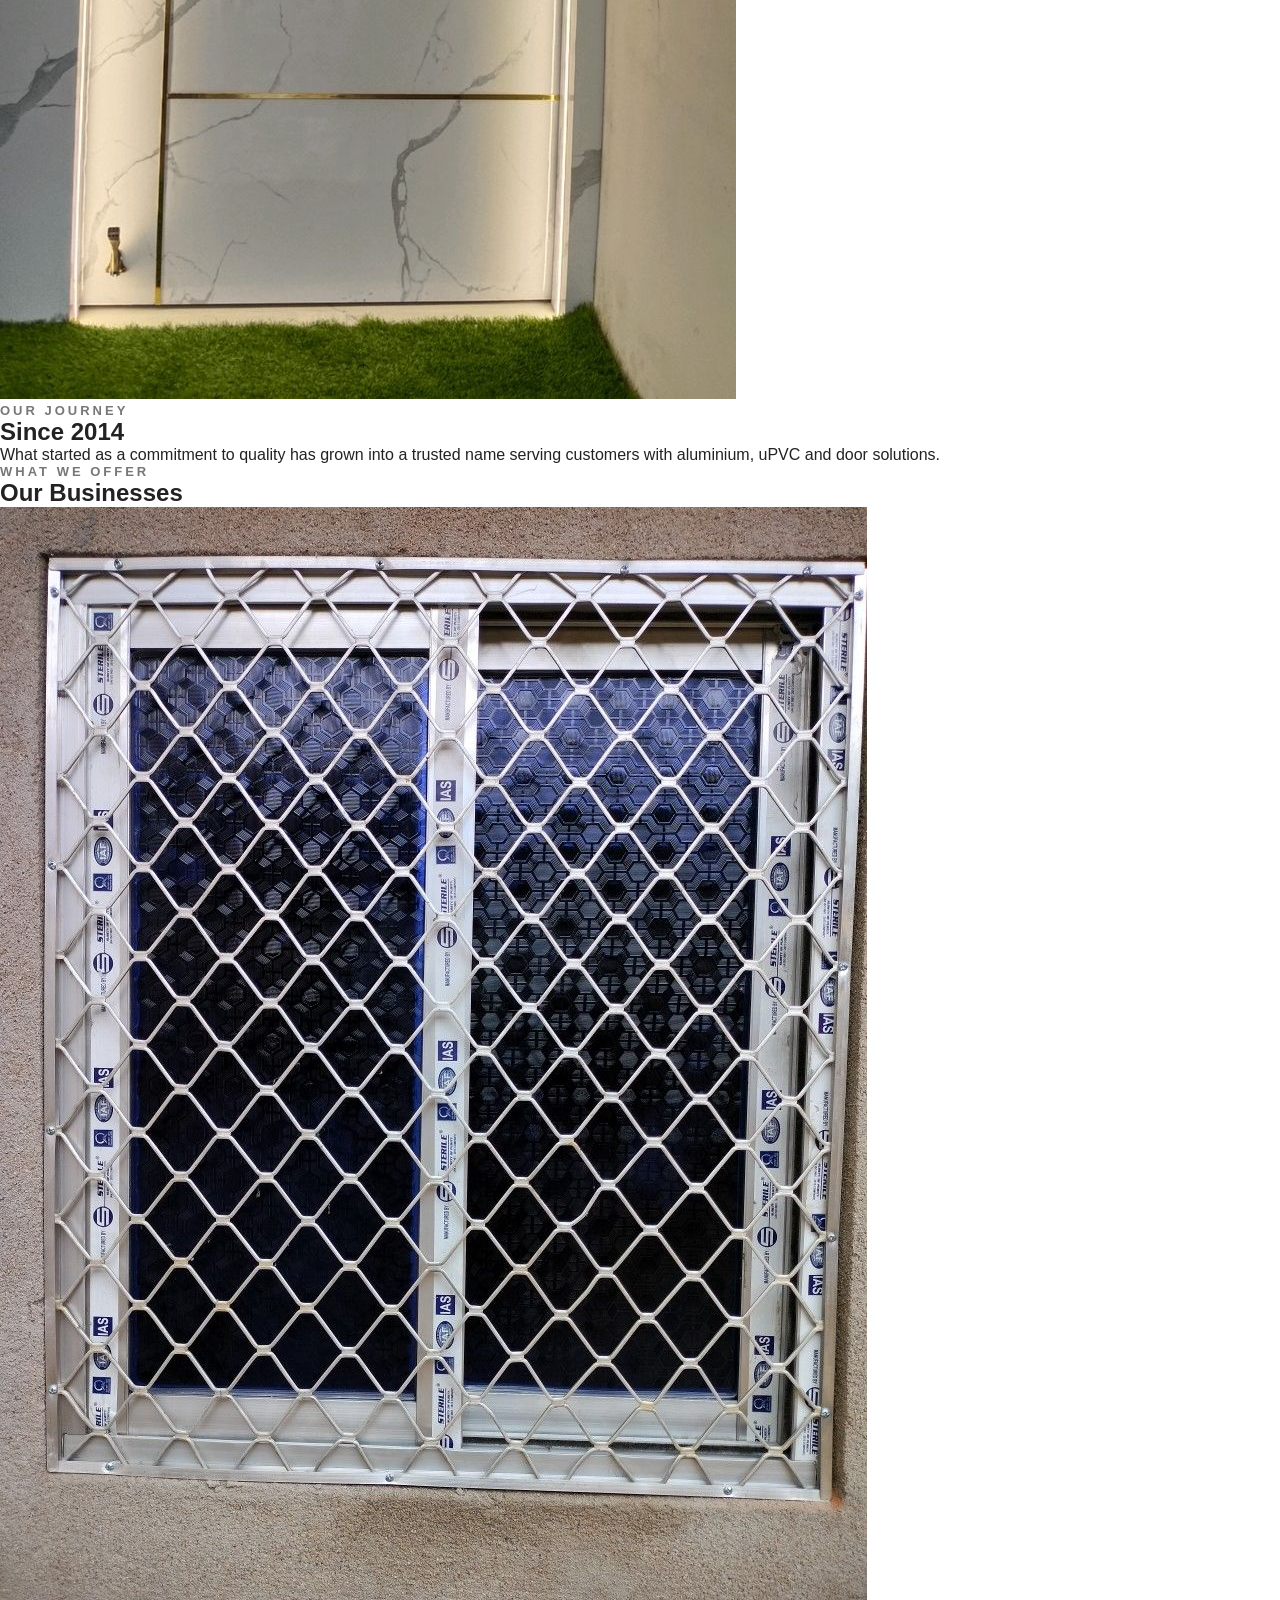
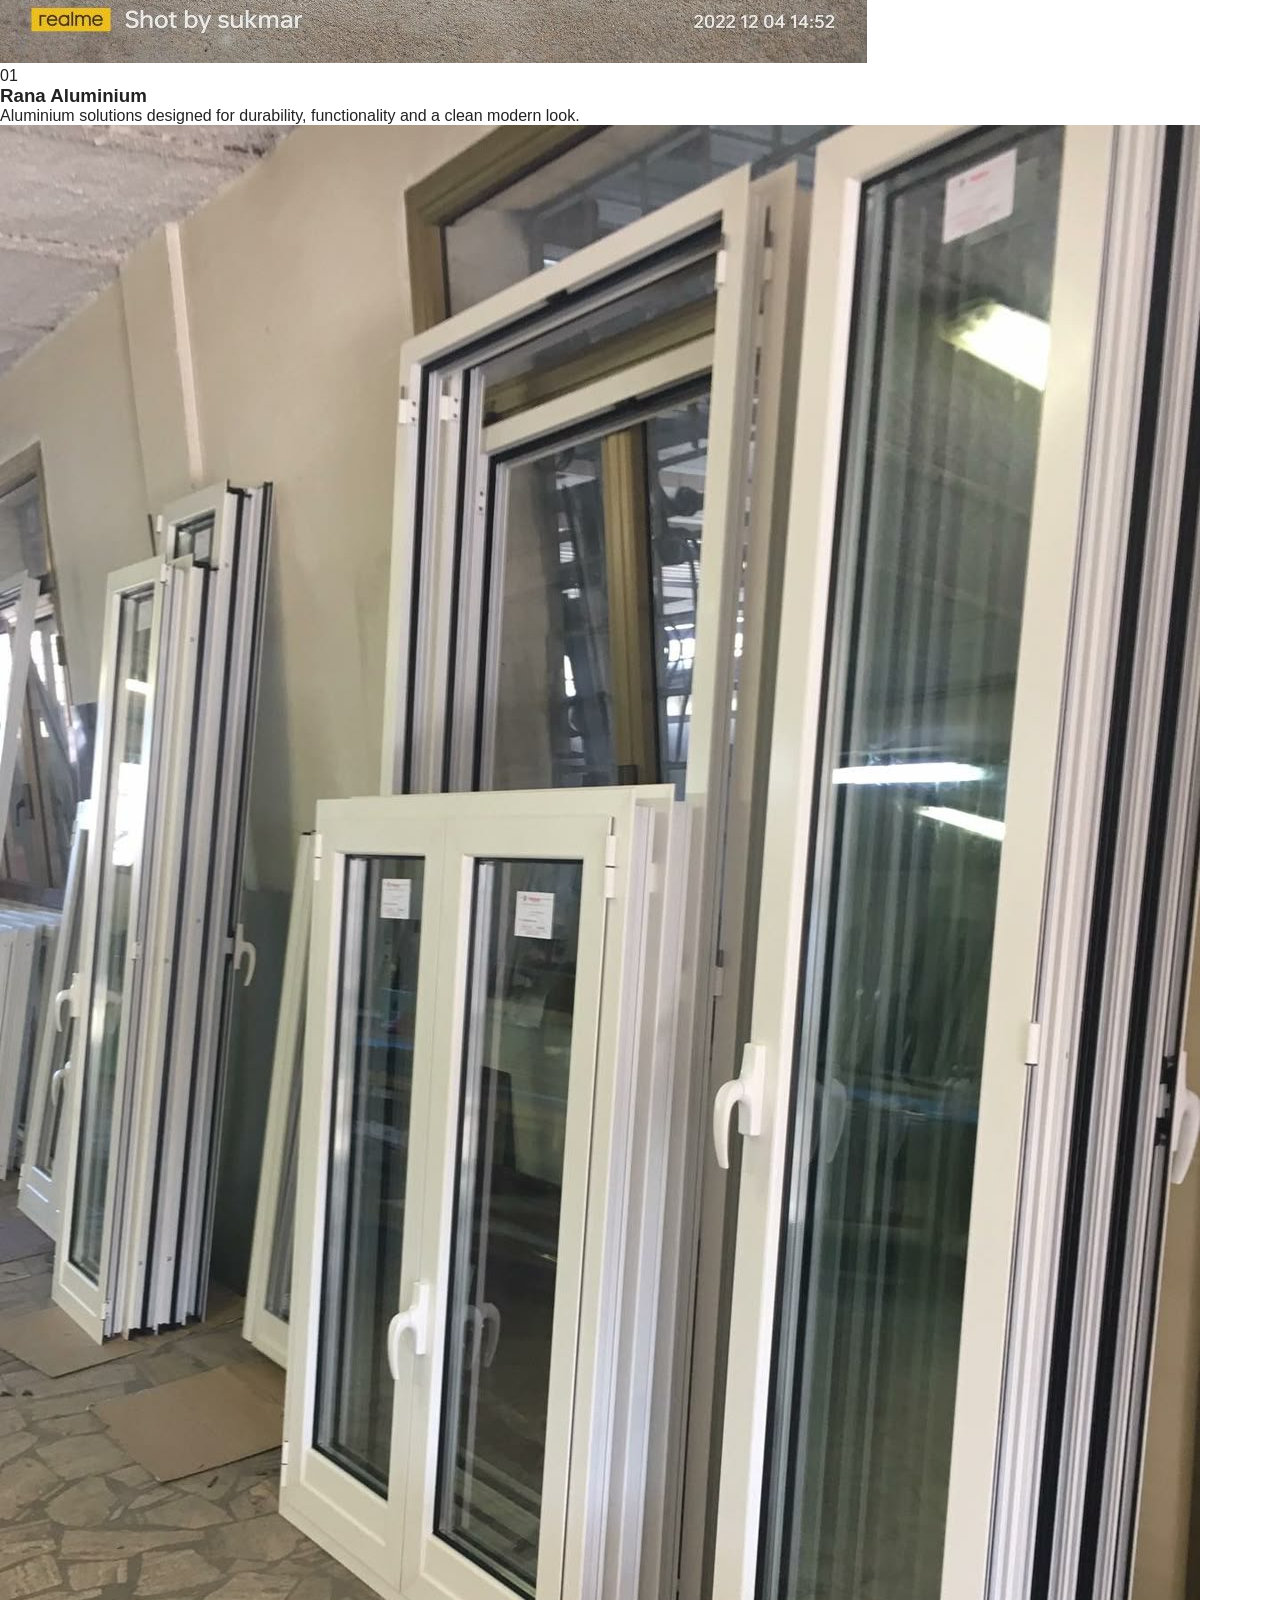
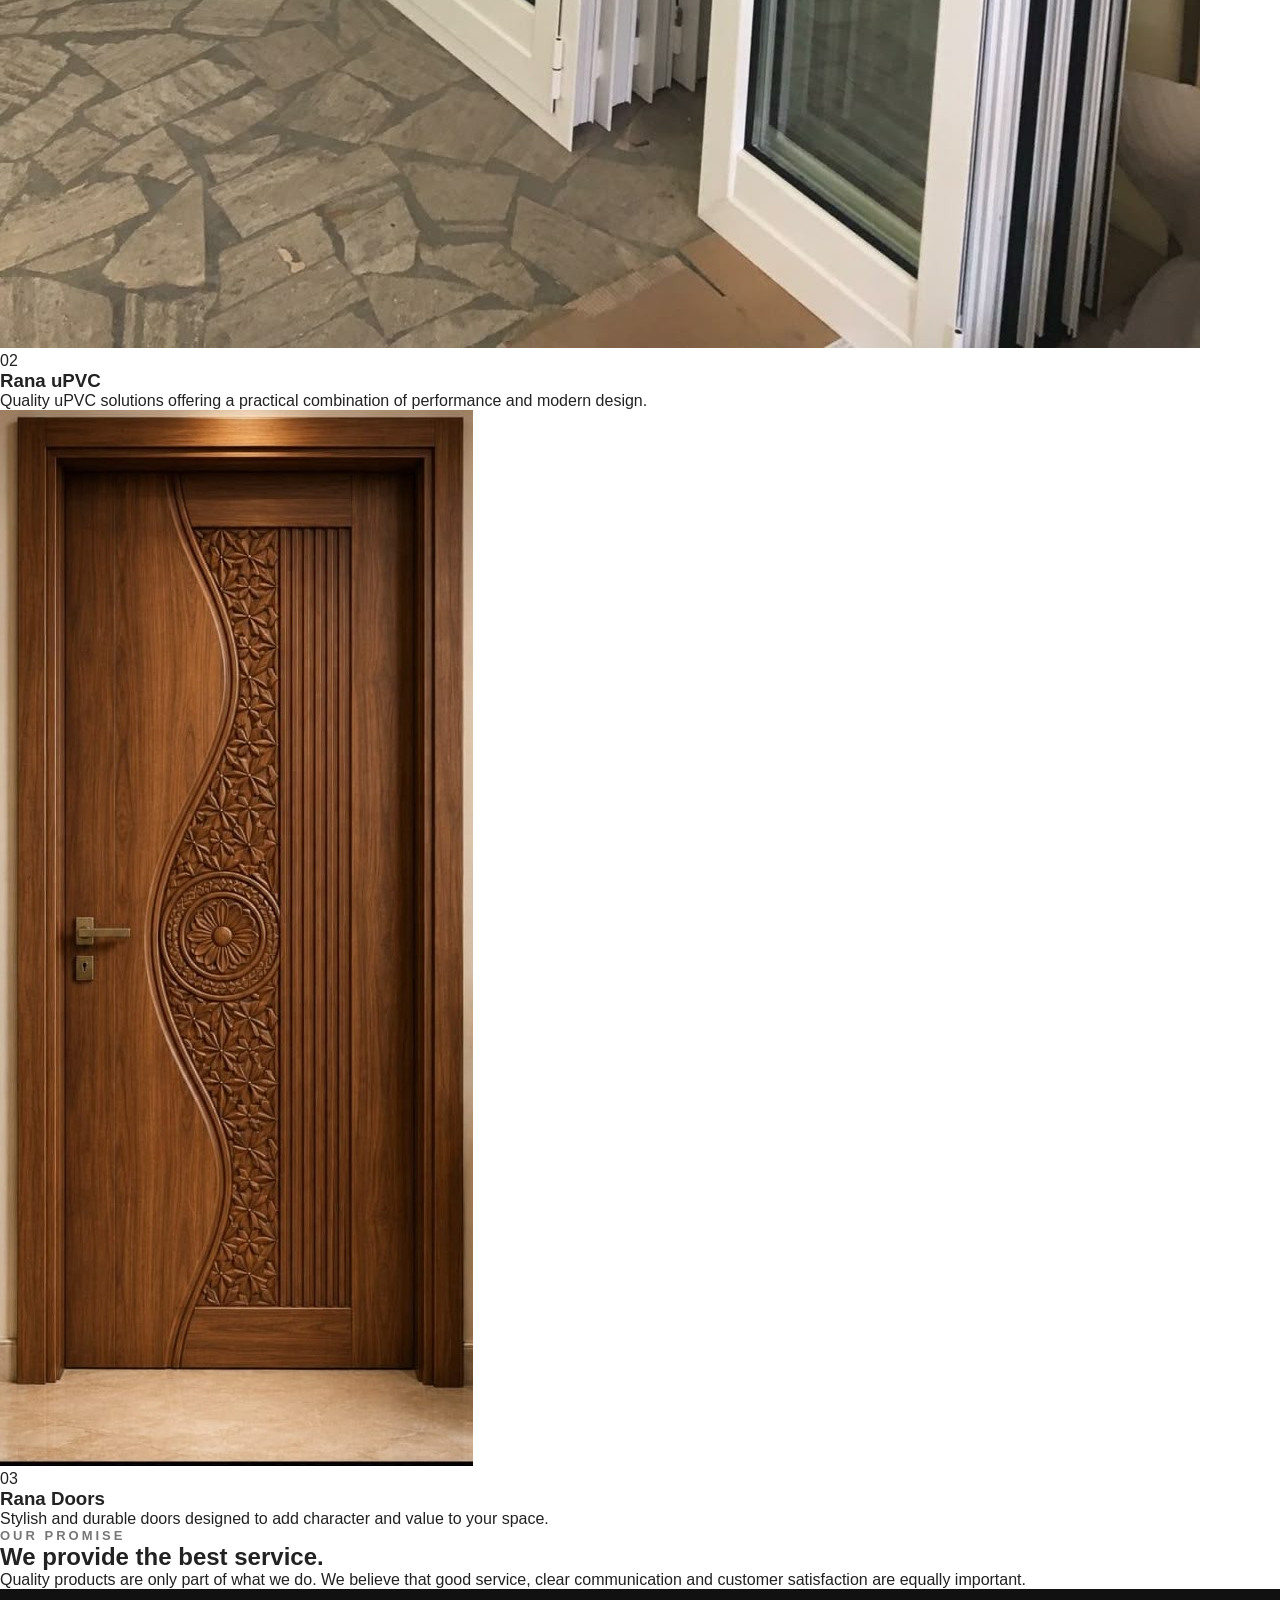
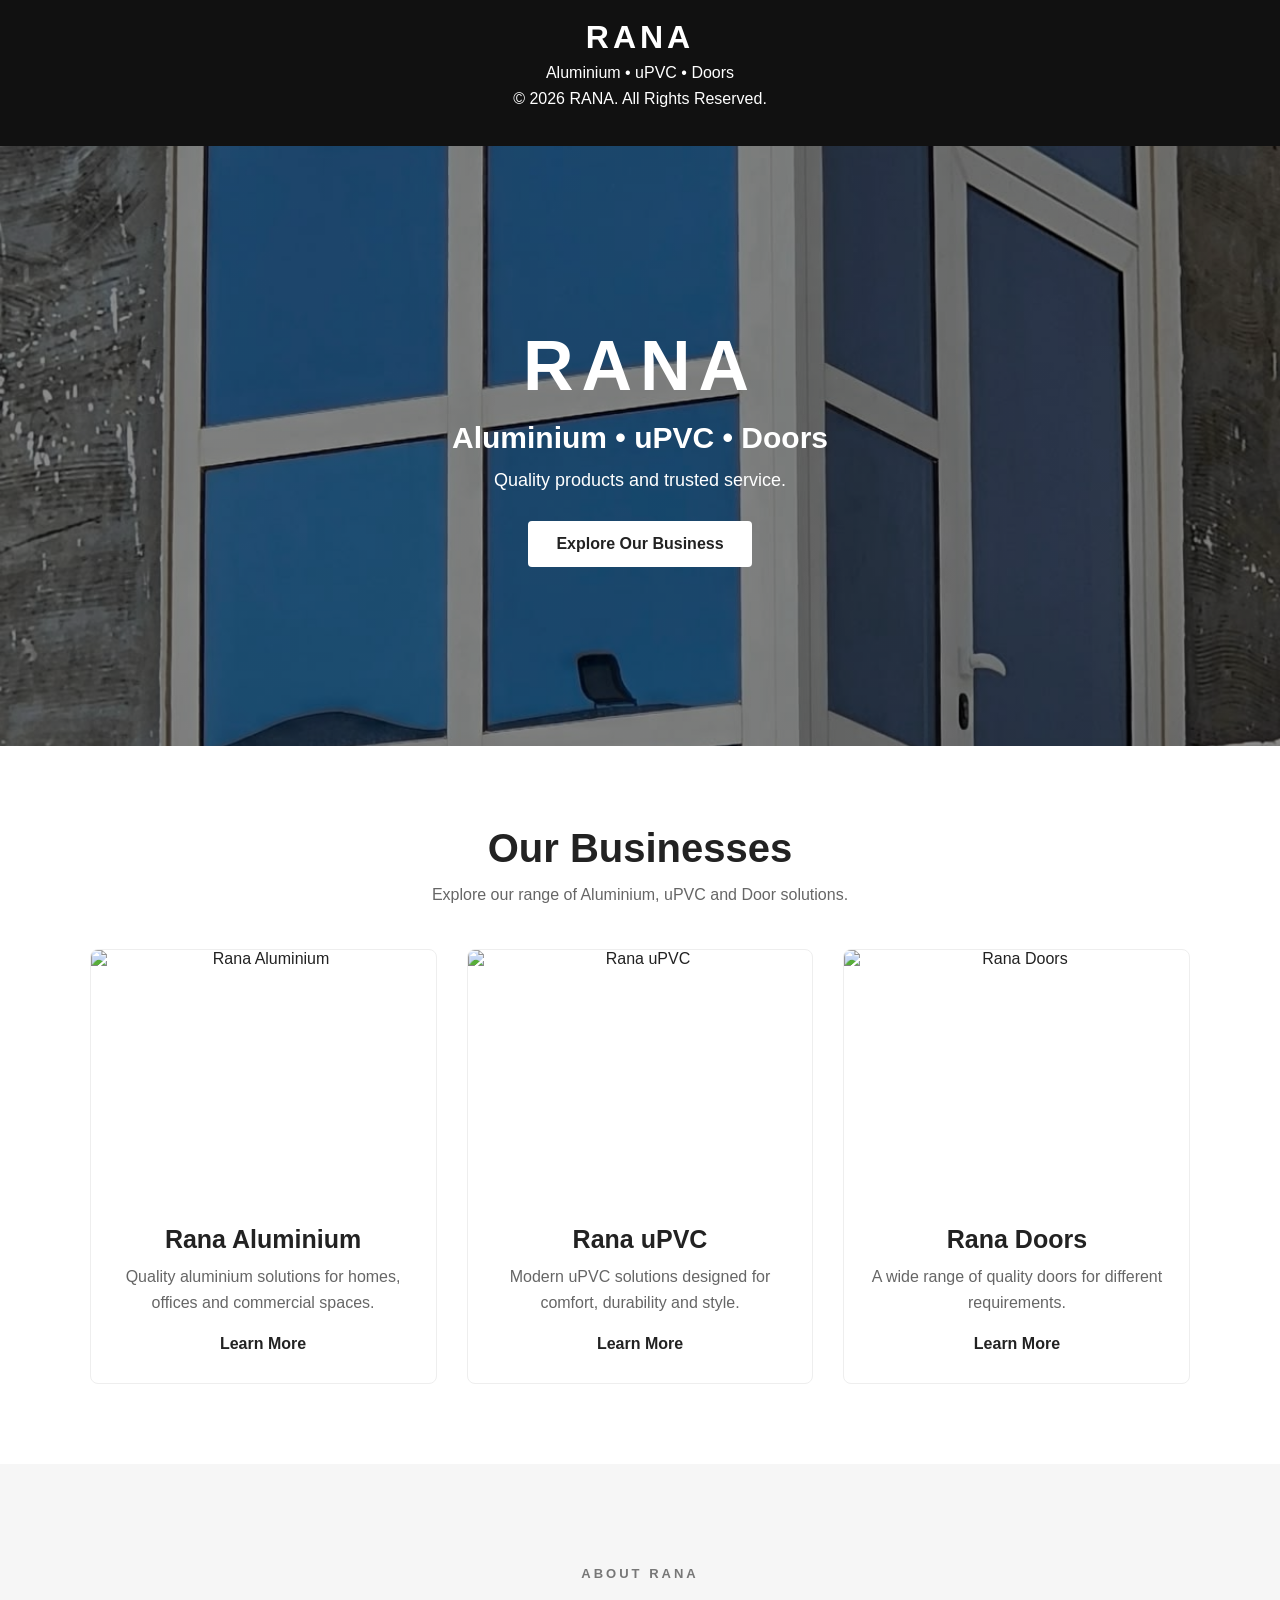
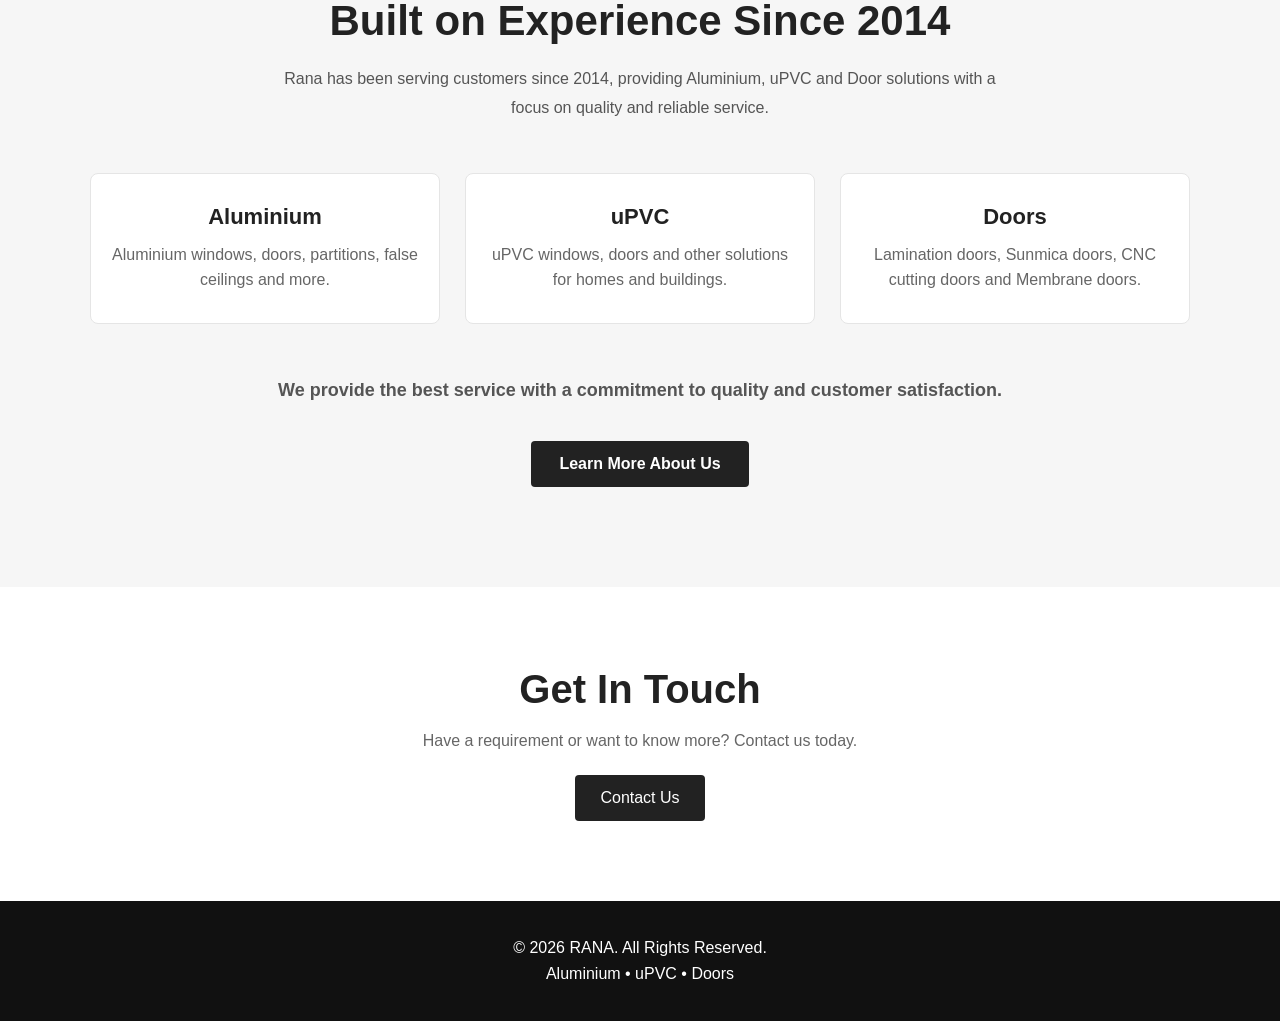
==== commit dbfa801d: "index.html" ====
--- a/index.html
+++ b/index.html
@@ -1,305 +1,403 @@
-<!DOCTYPE html>
-<html lang="en">
-
-<head>
-
-    <meta charset="UTF-8">
-    <meta name="viewport" content="width=device-width, initial-scale=1.0">
-
-    <!-- Google Search Console Verification -->
-    <meta name="google-site-verification"
-        content="li2RpDsBnNt7lGgKLFftR_8zeC2BBfmWamnceM3-n4g">
-
-    <!-- SEO -->
-    <title>Rana Aluminium & Doors | Aluminium, uPVC & Doors</title>
-
-    <meta name="description"
-        content="Rana Aluminium & Doors provides aluminium doors and windows, uPVC doors and windows, and quality doors in Hazaribagh and Tandwa, Jharkhand.">
-
-    <link rel="stylesheet" href="css/style.css">
-
-</head>
-
-
-<body>
-
-    <!-- HEADER -->
-    <header>
-
-        <div class="logo">
-            RANA
-        </div>
-
-        <nav>
-            <a href="index.html">Home</a>
-            <a href="about.html">About</a>
-            <a href="aluminium.html">Aluminium</a>
-            <a href="upvc.html">uPVC</a>
-            <a href="doors.html">Doors</a>
-            <a href="contact.html">Contact</a>
-        </nav>
-
-    </header>
-
-
-    <!-- HERO SECTION -->
-    <section class="hero">
-
-        <div class="hero-content">
-
-            <h1>RANA</h1>
-
-            <h2>
-                Aluminium • uPVC • Doors
-            </h2>
-
-            <p>
-                Quality products and trusted service.
-            </p>
-
-            <a href="#businesses" class="hero-button">
-                Explore Our Business
-            </a>
-
-        </div>
-
-    </section>
-
-
-    <!-- OUR BUSINESSES -->
-    <section class="businesses" id="businesses">
-
-        <h2>Our Businesses</h2>
-
-        <p class="section-text">
-            Explore our range of Aluminium, uPVC and Door solutions.
-        </p>
-
-
-        <div class="business-container">
-
-
-            <!-- ALUMINIUM -->
-            <div class="business-card">
-
-                <div class="business-image">
-                    <img src="images/aluminium/aluminium.jpg"
-                        alt="Rana Aluminium doors and windows">
-                </div>
-
-                <h3>Rana Aluminium</h3>
-
-                <p>
-                    Quality aluminium doors, windows and other
-                    aluminium solutions for homes, offices and
-                    commercial spaces.
-                </p>
-
-                <a href="aluminium.html">
-                    Learn More
-                </a>
-
-            </div>
-
-
-            <!-- UPVC -->
-            <div class="business-card">
-
-                <div class="business-image">
-                    <img src="images/upvc/upvc.jpg"
-                        alt="Rana uPVC doors and windows">
-                </div>
-
-                <h3>Rana uPVC</h3>
-
-                <p>
-                    Modern uPVC doors and windows designed for
-                    comfort, durability and style.
-                </p>
-
-                <a href="upvc.html">
-                    Learn More
-                </a>
-
-            </div>
-
-
-            <!-- DOORS -->
-            <div class="business-card">
-
-                <div class="business-image">
-                    <img src="images/doors/doors.jpg"
-                        alt="Rana Doors lamination Sunmica CNC and membrane doors">
-                </div>
-
-                <h3>Rana Doors</h3>
-
-                <p>
-                    A wide range of quality doors including
-                    Lamination, Sunmica, CNC cutting and
-                    Membrane doors.
-                </p>
-
-                <a href="doors.html">
-                    Learn More
-                </a>
-
-            </div>
-
-        </div>
-
-    </section>
-
-
-    <!-- ABOUT PREVIEW -->
-    <section class="about-preview">
-
-        <div class="about-content">
-
-            <span class="section-label">
-                ABOUT RANA
-            </span>
-
-            <h2>
-                Built on Experience Since 2014
-            </h2>
-
-            <p>
-                Rana has been serving customers since 2014,
-                providing Aluminium, uPVC and Door solutions
-                with a focus on quality and reliable service.
-            </p>
-
-
-            <div class="about-services">
-
-                <!-- ALUMINIUM -->
-                <div>
-
-                    <h3>Aluminium</h3>
-
-                    <p>
-                        Aluminium windows, doors, partitions,
-                        false ceilings and more.
-                    </p>
-
-                </div>
-
-
-                <!-- UPVC -->
-                <div>
-
-                    <h3>uPVC</h3>
-
-                    <p>
-                        uPVC windows, doors and other
-                        solutions for homes and buildings.
-                    </p>
-
-                </div>
-
-
-                <!-- DOORS -->
-                <div>
-
-                    <h3>Doors</h3>
-
-                    <p>
-                        Lamination doors, Sunmica doors,
-                        CNC cutting doors and Membrane doors.
-                    </p>
-
-                </div>
-
-            </div>
-
-
-            <p class="about-highlight">
-                We provide the best service with a commitment
-                to quality and customer satisfaction.
-            </p>
-
-
-            <a href="about.html" class="about-button">
-                Learn More About Us
-            </a>
-
-        </div>
-
-    </section>
-
-
-    <!-- CONTACT PREVIEW -->
-    <section class="contact-preview">
-
-        <h2>
-            Get In Touch
-        </h2>
-
-        <p>
-            Have a requirement or want to know more?
-            Contact us today.
-        </p>
-
-        <a href="contact.html">
-            Contact Us
-        </a>
-
-    </section>
-    <!-- SEO BUSINESS INFORMATION -->
-<section class="about-preview">
-
-    <div class="about-content">
-
-        <span class="section-label">
-            RANA ALUMINIUM • uPVC • DOORS
-        </span>
-
-        <h2>
-            Aluminium, uPVC & Doors in Jharkhand
-        </h2>
-
-        <p>
-            Rana provides Aluminium doors and windows, uPVC doors
-            and windows, and a range of quality doors for homes,
-            offices and commercial spaces.
-        </p>
-
-        <p>
-            Our businesses serve customers in Tandwa, Chatra and
-            Hazaribagh, Jharkhand.
-        </p>
-
-        <p>
-            Since 2014, Rana has focused on quality products and
-            reliable service for customers.
-        </p>
-
-    </div>
-
-</section>
-
-
-    <!-- FOOTER -->
-    <footer>
-
-        <div class="logo">
-            RANA
-        </div>
-
-        <p>
-            Aluminium • uPVC • Doors
-        </p>
-
-        <p>
-            © 2026 RANA. All Rights Reserved.
-        </p>
-
-    </footer>
-
-
-    <script src="js/script.js"></script>
-
-</body>
-
-</html>
+<!DOCTYPE html>  <html lang="en">  <!DOCTYPE html>  <html lang="en">  <head>  
+    <meta charset="UTF-8">  
+    <meta name="viewport" content="width=device-width, initial-scale=1.0">  
+    <meta name="google-site-verification" content="li2RpDsBnNt7lGgKLFftR_8zeC2BBfmWamnceM3-n4g" />  <title>Rana Aluminium & Doors | Aluminium, uPVC & Doors</title>  
+<meta name="description" content="Rana Aluminium & Doors provides aluminium doors and windows, uPVC doors and windows, and quality doors in Hazaribagh and Tandwa, Jharkhand.">  
+<link rel="stylesheet" href="css/style.css">
+
+</head>  <body>  <!-- HEADER -->  
+<header>  
+
+    <div class="logo">  
+        RANA  
+    </div>  
+
+    <nav>  
+        <a href="index.html">Home</a>  
+        <a href="about.html">About</a>  
+        <a href="aluminium.html">Aluminium</a>  
+        <a href="upvc.html">uPVC</a>  
+        <a href="doors.html">Doors</a>  
+        <a href="contact.html">Contact</a>  
+    </nav>  
+
+</header>  
+
+
+<!-- ABOUT HERO -->  
+<section class="about-hero">  
+
+    <div class="about-hero-content">  
+
+        <p class="section-label">ABOUT RANA</p>  
+
+        <h1>Built on Trust.<br>Made for You.</h1>  
+
+        <p>  
+            Since 2014, RANA has been providing quality aluminium,  
+            uPVC and door solutions with a focus on reliable products,  
+            professional service and customer satisfaction.  
+        </p>  
+
+    </div>  
+
+</section>  
+
+
+<!-- ABOUT RANA -->  
+<section class="about-main">  
+
+    <div class="about-main-content">  
+
+        <div class="about-text">  
+
+            <p class="section-label">WHO WE ARE</p>  
+
+            <h2>About Rana</h2>  
+
+            <p>  
+                RANA is a growing business dedicated to providing  
+                quality products and dependable service for homes,  
+                shops and commercial spaces.  
+            </p>  
+
+            <p>  
+                From aluminium and uPVC solutions to beautifully  
+                designed doors, we focus on combining quality,  
+                durability and modern design.  
+            </p>  
+
+            <p>  
+                Our goal is simple — to provide the right product  
+                with the right service and build long-term  
+                relationships with our customers.  
+            </p>  
+
+        </div>  
+
+        <div class="about-image">  
+            <img src="images/about.jpg" alt="RANA">  
+        </div>  
+
+    </div>  
+
+</section>  
+
+
+<!-- SINCE 2014 -->  
+<section class="since-section">  
+
+    <div class="since-content">  
+
+        <p class="section-label">OUR JOURNEY</p>  
+
+        <h2>Since 2014</h2>  
+
+        <p>  
+            What started as a commitment to quality has grown into  
+            a trusted name serving customers with aluminium,  
+            uPVC and door solutions.  
+        </p>  
+
+    </div>  
+
+</section>  
+
+
+<!-- OUR SERVICES -->  
+<section class="services-section">  
+
+    <div class="services-heading">  
+
+        <p class="section-label">WHAT WE OFFER</p>  
+
+        <h2>Our Businesses</h2>  
+
+    </div>  
+
+
+    <div class="services-grid">  
+
+        <div class="service-card">  
+
+            <div class="service-image">  
+                <img src="images/aluminium.jpg" alt="Rana Aluminium">  
+            </div>  
+
+            <div class="service-content">  
+                <span>01</span>  
+                <h3>Rana Aluminium</h3>  
+                <p>  
+                    Aluminium solutions designed for durability,  
+                    functionality and a clean modern look.  
+                </p>  
+            </div>  
+
+        </div>  
+
+
+        <div class="service-card">  
+
+            <div class="service-image">  
+                <img src="images/upvc.jpg" alt="Rana uPVC">  
+            </div>  
+
+            <div class="service-content">  
+                <span>02</span>  
+                <h3>Rana uPVC</h3>  
+                <p>  
+                    Quality uPVC solutions offering a practical  
+                    combination of performance and modern design.  
+                </p>  
+            </div>  
+
+        </div>  
+
+
+        <div class="service-card">  
+
+            <div class="service-image">  
+                <img src="images/doors.jpg" alt="Rana Doors">  
+            </div>  
+
+            <div class="service-content">  
+                <span>03</span>  
+                <h3>Rana Doors</h3>  
+                <p>  
+                    Stylish and durable doors designed to add  
+                    character and value to your space.  
+                </p>  
+            </div>  
+
+        </div>  
+
+    </div>  
+
+</section>  
+
+
+<!-- SERVICE STATEMENT -->  
+<section class="service-statement">  
+
+    <div class="statement-content">  
+
+        <p class="section-label">OUR PROMISE</p>  
+
+        <h2>We provide the best service.</h2>  
+
+        <p>  
+            Quality products are only part of what we do.  
+            We believe that good service, clear communication  
+            and customer satisfaction are equally important.  
+        </p>  
+
+    </div>  
+
+</section>  
+
+
+<!-- FOOTER -->  
+<footer>  
+
+    <div class="logo">  
+        RANA  
+    </div>  
+
+    <p>  
+        Aluminium • uPVC • Doors  
+    </p>  
+
+    <p>  
+        © 2026 RANA. All Rights Reserved.  
+    </p>  
+
+</footer>
+
+</body>  </html>  <!-- HERO SECTION -->  
+<section class="hero">  
+
+    <div class="hero-content">  
+
+        <h1>RANA</h1>  
+
+        <h2>  
+            Aluminium • uPVC • Doors  
+        </h2>  
+
+        <p>  
+            Quality products and trusted service.  
+        </p>  
+
+        <a href="#businesses" class="hero-button">  
+            Explore Our Business  
+        </a>  
+
+    </div>  
+
+</section>  
+
+
+<!-- OUR BUSINESSES -->  
+<section class="businesses" id="businesses">  
+
+    <h2>Our Businesses</h2>  
+
+    <p class="section-text">  
+        Explore our range of Aluminium, uPVC and Door solutions.  
+    </p>  
+
+
+    <div class="business-container">  
+
+
+        <!-- ALUMINIUM -->  
+        <div class="business-card">  
+
+           <div class="business-image">  
+<img src="images/aluminium/aluminium.jpg" alt="Rana Aluminium">
+
+</div>  <h3>Rana Aluminium</h3>  
+
+            <p>  
+                Quality aluminium solutions for homes,  
+                offices and commercial spaces.  
+            </p>  
+
+            <a href="aluminium.html">  
+                Learn More  
+            </a>  
+
+        </div>  
+
+
+        <!-- UPVC -->  
+        <div class="business-card">  
+
+           <div class="business-image">  
+<img src="images/upvc/upvc.jpg" alt="Rana uPVC">
+
+</div>  <h3>Rana uPVC</h3>  
+
+            <p>  
+                Modern uPVC solutions designed for  
+                comfort, durability and style.  
+            </p>  
+
+            <a href="upvc.html">  
+                Learn More  
+            </a>  
+
+        </div>  
+
+
+        <!-- DOORS -->  
+        <div class="business-card">  
+
+            <div class="business-image">  
+<img src="images/doors/doors.jpg" alt="Rana Doors">
+
+</div>  <h3>Rana Doors</h3>  
+
+            <p>  
+                A wide range of quality doors  
+                for different requirements.  
+            </p>  
+
+            <a href="doors.html">  
+                Learn More  
+            </a>  
+
+        </div>  
+
+    </div>  
+
+</section>  
+
+
+<!-- ABOUT PREVIEW -->
+
+   <section class="about-preview">  <div class="about-content">  
+
+    <span class="section-label">ABOUT RANA</span>  
+
+    <h2>Built on Experience Since 2014</h2>  
+
+    <p>  
+        Rana has been serving customers since 2014,  
+        providing Aluminium, uPVC and Door solutions  
+        with a focus on quality and reliable service.  
+    </p>  
+
+    <div class="about-services">  
+
+        <div>  
+            <h3>Aluminium</h3>  
+            <p>  
+                Aluminium windows, doors, partitions,  
+                false ceilings and more.  
+            </p>  
+        </div>  
+
+        <div>  
+            <h3>uPVC</h3>  
+            <p>  
+                uPVC windows, doors and other  
+                solutions for homes and buildings.  
+            </p>  
+        </div>  
+
+        <div>  
+            <h3>Doors</h3>  
+            <p>  
+                Lamination doors, Sunmica doors,  
+                CNC cutting doors and Membrane doors.  
+            </p>  
+        </div>  
+
+    </div>  
+
+    <p class="about-highlight">  
+        We provide the best service with a commitment  
+        to quality and customer satisfaction.  
+    </p>  
+
+    <a href="about.html" class="about-button">  
+        Learn More About Us  
+    </a>  
+
+</div>
+
+</section>  <!-- CONTACT PREVIEW -->  
+<section class="contact-preview">  
+
+    <h2>Get In Touch</h2>  
+
+    <p>  
+        Have a requirement or want to know more?  
+        Contact us today.  
+    </p>  
+
+    <a href="contact.html">  
+        Contact Us  
+    </a>  
+
+</section>  
+
+
+<!-- FOOTER -->  
+<footer>  
+
+    <p>  
+        © 2026 RANA. All Rights Reserved.  
+    </p>  
+
+    <p>  
+        Aluminium • uPVC • Doors  
+    </p>  
+
+</footer>  
+
+
+<script src="js/script.js"></script>
+
+</body>  </html>
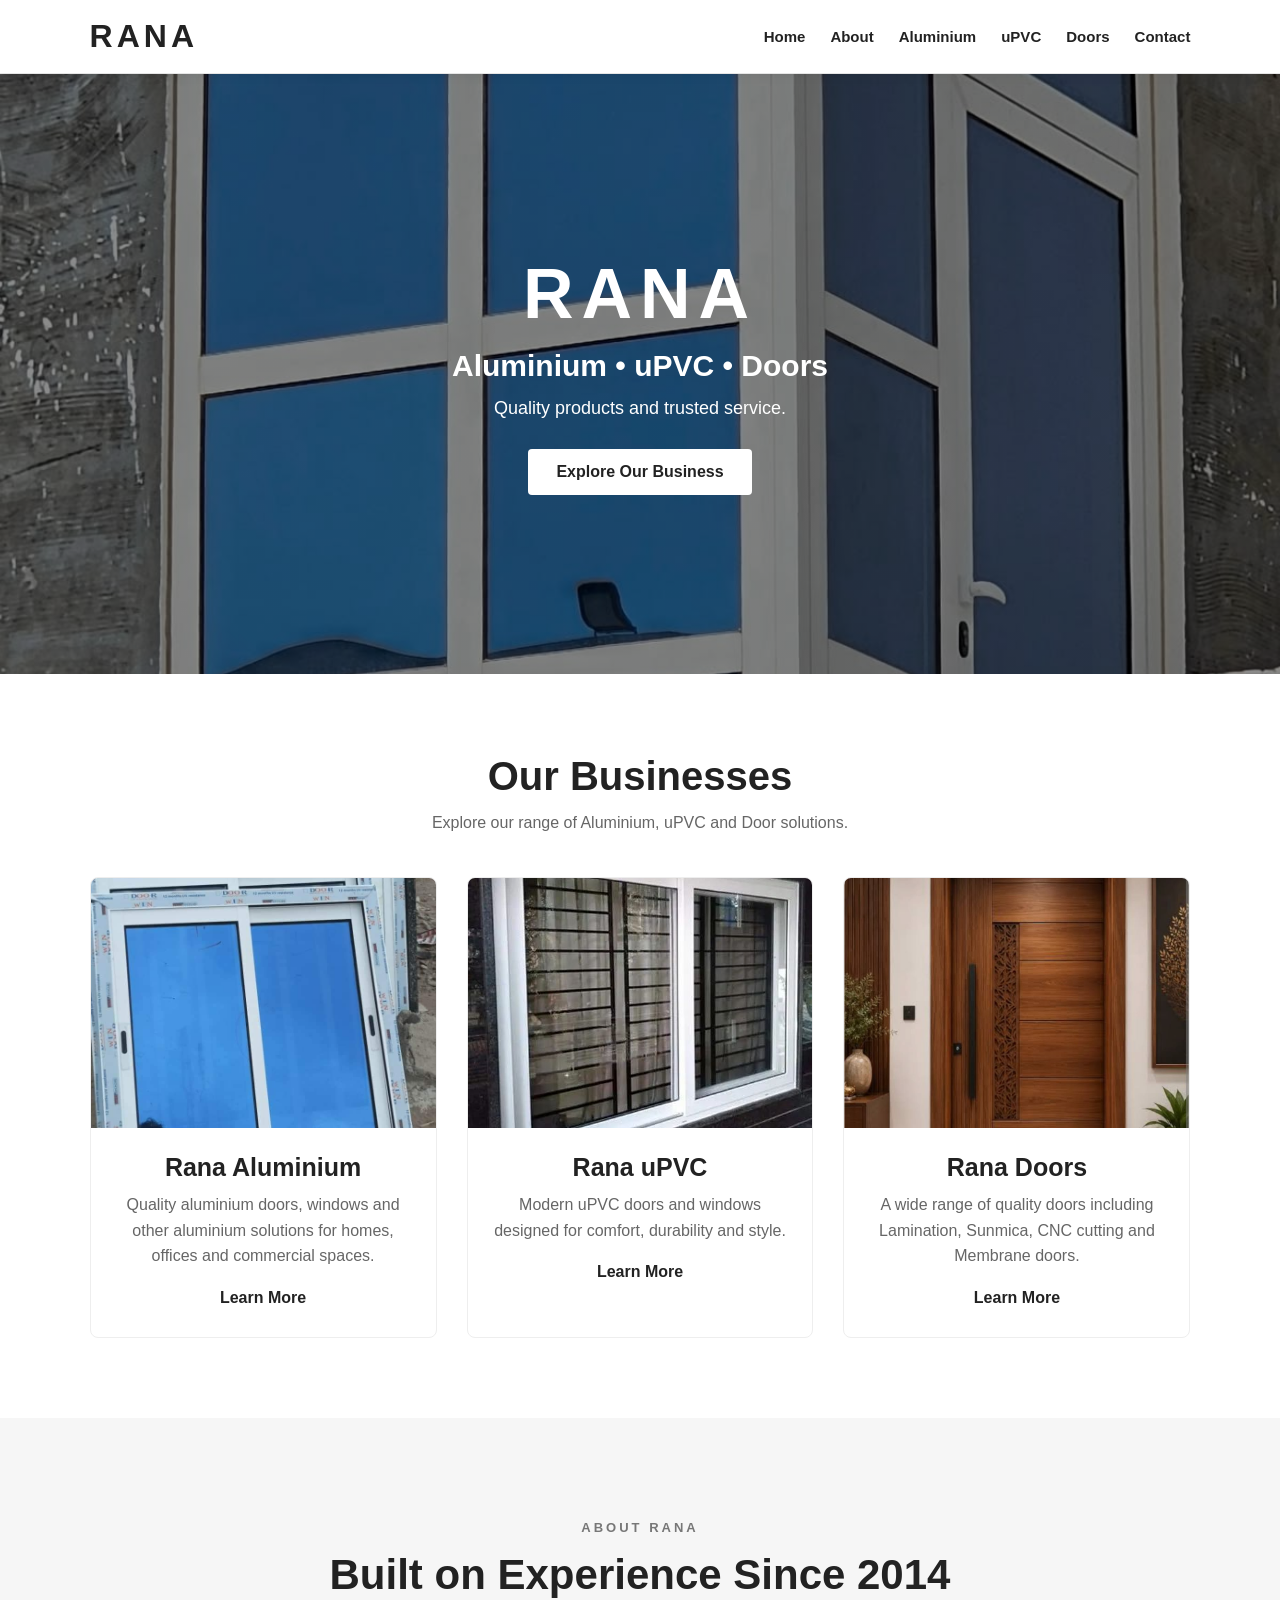
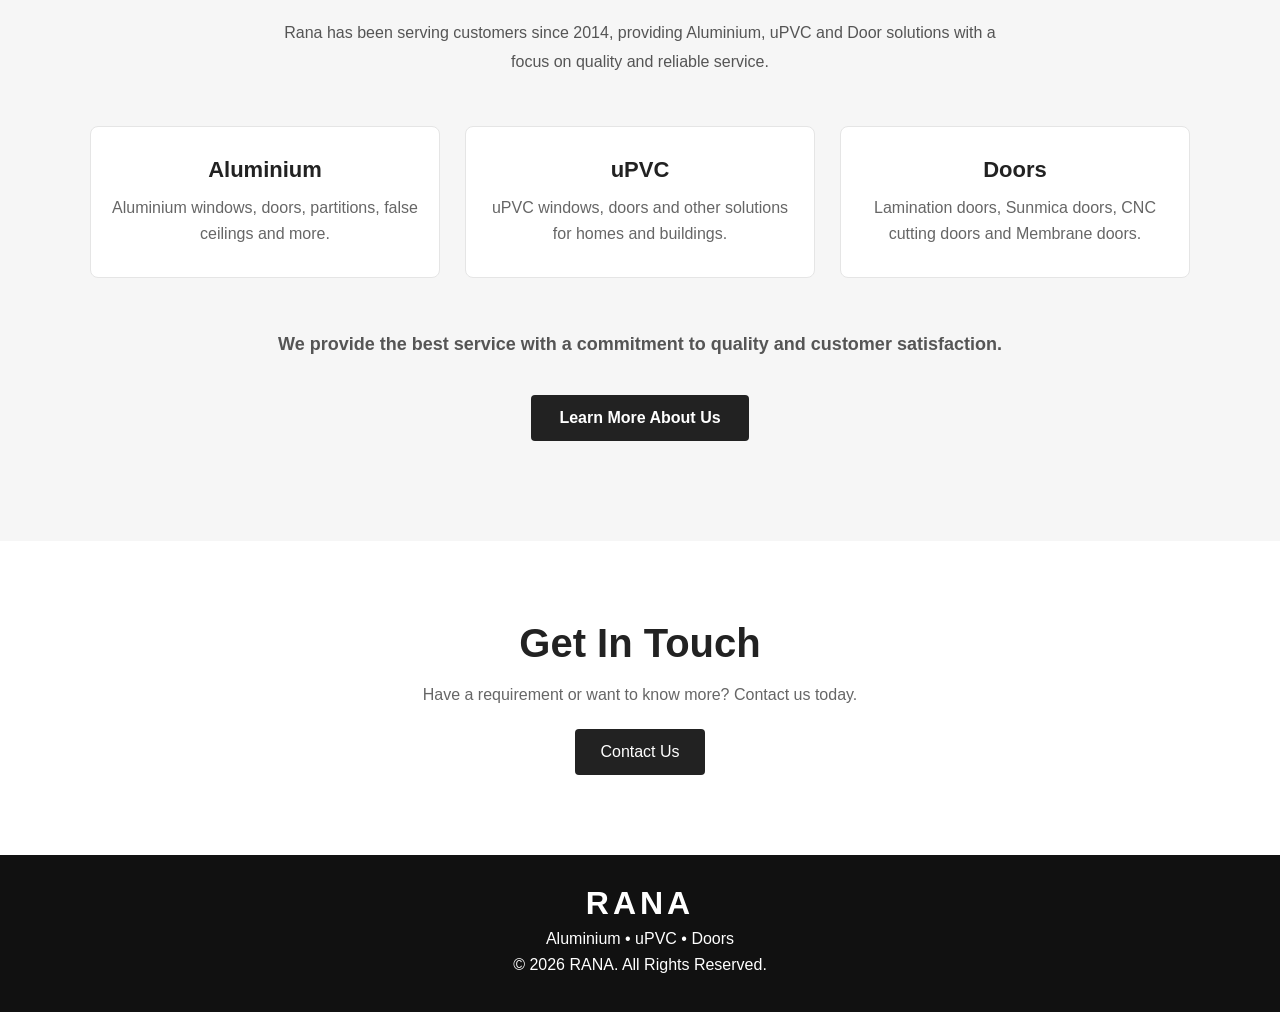
==== commit e6f8ec93: "index.html" ====
--- a/index.html
+++ b/index.html
@@ -1,403 +1,273 @@
-<!DOCTYPE html>  <html lang="en">  <!DOCTYPE html>  <html lang="en">  <head>  
-    <meta charset="UTF-8">  
-    <meta name="viewport" content="width=device-width, initial-scale=1.0">  
-    <meta name="google-site-verification" content="li2RpDsBnNt7lGgKLFftR_8zeC2BBfmWamnceM3-n4g" />  <title>Rana Aluminium & Doors | Aluminium, uPVC & Doors</title>  
-<meta name="description" content="Rana Aluminium & Doors provides aluminium doors and windows, uPVC doors and windows, and quality doors in Hazaribagh and Tandwa, Jharkhand.">  
-<link rel="stylesheet" href="css/style.css">
-
-</head>  <body>  <!-- HEADER -->  
-<header>  
-
-    <div class="logo">  
-        RANA  
-    </div>  
-
-    <nav>  
-        <a href="index.html">Home</a>  
-        <a href="about.html">About</a>  
-        <a href="aluminium.html">Aluminium</a>  
-        <a href="upvc.html">uPVC</a>  
-        <a href="doors.html">Doors</a>  
-        <a href="contact.html">Contact</a>  
-    </nav>  
-
-</header>  
-
-
-<!-- ABOUT HERO -->  
-<section class="about-hero">  
-
-    <div class="about-hero-content">  
-
-        <p class="section-label">ABOUT RANA</p>  
-
-        <h1>Built on Trust.<br>Made for You.</h1>  
-
-        <p>  
-            Since 2014, RANA has been providing quality aluminium,  
-            uPVC and door solutions with a focus on reliable products,  
-            professional service and customer satisfaction.  
-        </p>  
-
-    </div>  
-
-</section>  
-
-
-<!-- ABOUT RANA -->  
-<section class="about-main">  
-
-    <div class="about-main-content">  
-
-        <div class="about-text">  
-
-            <p class="section-label">WHO WE ARE</p>  
-
-            <h2>About Rana</h2>  
-
-            <p>  
-                RANA is a growing business dedicated to providing  
-                quality products and dependable service for homes,  
-                shops and commercial spaces.  
-            </p>  
-
-            <p>  
-                From aluminium and uPVC solutions to beautifully  
-                designed doors, we focus on combining quality,  
-                durability and modern design.  
-            </p>  
-
-            <p>  
-                Our goal is simple — to provide the right product  
-                with the right service and build long-term  
-                relationships with our customers.  
-            </p>  
-
-        </div>  
-
-        <div class="about-image">  
-            <img src="images/about.jpg" alt="RANA">  
-        </div>  
-
-    </div>  
-
-</section>  
-
-
-<!-- SINCE 2014 -->  
-<section class="since-section">  
-
-    <div class="since-content">  
-
-        <p class="section-label">OUR JOURNEY</p>  
-
-        <h2>Since 2014</h2>  
-
-        <p>  
-            What started as a commitment to quality has grown into  
-            a trusted name serving customers with aluminium,  
-            uPVC and door solutions.  
-        </p>  
-
-    </div>  
-
-</section>  
-
-
-<!-- OUR SERVICES -->  
-<section class="services-section">  
-
-    <div class="services-heading">  
-
-        <p class="section-label">WHAT WE OFFER</p>  
-
-        <h2>Our Businesses</h2>  
-
-    </div>  
-
-
-    <div class="services-grid">  
-
-        <div class="service-card">  
-
-            <div class="service-image">  
-                <img src="images/aluminium.jpg" alt="Rana Aluminium">  
-            </div>  
-
-            <div class="service-content">  
-                <span>01</span>  
-                <h3>Rana Aluminium</h3>  
-                <p>  
-                    Aluminium solutions designed for durability,  
-                    functionality and a clean modern look.  
-                </p>  
-            </div>  
-
-        </div>  
-
-
-        <div class="service-card">  
-
-            <div class="service-image">  
-                <img src="images/upvc.jpg" alt="Rana uPVC">  
-            </div>  
-
-            <div class="service-content">  
-                <span>02</span>  
-                <h3>Rana uPVC</h3>  
-                <p>  
-                    Quality uPVC solutions offering a practical  
-                    combination of performance and modern design.  
-                </p>  
-            </div>  
-
-        </div>  
-
-
-        <div class="service-card">  
-
-            <div class="service-image">  
-                <img src="images/doors.jpg" alt="Rana Doors">  
-            </div>  
-
-            <div class="service-content">  
-                <span>03</span>  
-                <h3>Rana Doors</h3>  
-                <p>  
-                    Stylish and durable doors designed to add  
-                    character and value to your space.  
-                </p>  
-            </div>  
-
-        </div>  
-
-    </div>  
-
-</section>  
-
-
-<!-- SERVICE STATEMENT -->  
-<section class="service-statement">  
-
-    <div class="statement-content">  
-
-        <p class="section-label">OUR PROMISE</p>  
-
-        <h2>We provide the best service.</h2>  
-
-        <p>  
-            Quality products are only part of what we do.  
-            We believe that good service, clear communication  
-            and customer satisfaction are equally important.  
-        </p>  
-
-    </div>  
-
-</section>  
-
-
-<!-- FOOTER -->  
-<footer>  
-
-    <div class="logo">  
-        RANA  
-    </div>  
-
-    <p>  
-        Aluminium • uPVC • Doors  
-    </p>  
-
-    <p>  
-        © 2026 RANA. All Rights Reserved.  
-    </p>  
-
-</footer>
-
-</body>  </html>  <!-- HERO SECTION -->  
-<section class="hero">  
-
-    <div class="hero-content">  
-
-        <h1>RANA</h1>  
-
-        <h2>  
-            Aluminium • uPVC • Doors  
-        </h2>  
-
-        <p>  
-            Quality products and trusted service.  
-        </p>  
-
-        <a href="#businesses" class="hero-button">  
-            Explore Our Business  
-        </a>  
-
-    </div>  
-
-</section>  
-
-
-<!-- OUR BUSINESSES -->  
-<section class="businesses" id="businesses">  
-
-    <h2>Our Businesses</h2>  
-
-    <p class="section-text">  
-        Explore our range of Aluminium, uPVC and Door solutions.  
-    </p>  
-
-
-    <div class="business-container">  
-
-
-        <!-- ALUMINIUM -->  
-        <div class="business-card">  
-
-           <div class="business-image">  
-<img src="images/aluminium/aluminium.jpg" alt="Rana Aluminium">
-
-</div>  <h3>Rana Aluminium</h3>  
-
-            <p>  
-                Quality aluminium solutions for homes,  
-                offices and commercial spaces.  
-            </p>  
-
-            <a href="aluminium.html">  
-                Learn More  
-            </a>  
-
-        </div>  
-
-
-        <!-- UPVC -->  
-        <div class="business-card">  
-
-           <div class="business-image">  
-<img src="images/upvc/upvc.jpg" alt="Rana uPVC">
-
-</div>  <h3>Rana uPVC</h3>  
-
-            <p>  
-                Modern uPVC solutions designed for  
-                comfort, durability and style.  
-            </p>  
-
-            <a href="upvc.html">  
-                Learn More  
-            </a>  
-
-        </div>  
-
-
-        <!-- DOORS -->  
-        <div class="business-card">  
-
-            <div class="business-image">  
-<img src="images/doors/doors.jpg" alt="Rana Doors">
-
-</div>  <h3>Rana Doors</h3>  
-
-            <p>  
-                A wide range of quality doors  
-                for different requirements.  
-            </p>  
-
-            <a href="doors.html">  
-                Learn More  
-            </a>  
-
-        </div>  
-
-    </div>  
-
-</section>  
-
-
-<!-- ABOUT PREVIEW -->
-
-   <section class="about-preview">  <div class="about-content">  
-
-    <span class="section-label">ABOUT RANA</span>  
-
-    <h2>Built on Experience Since 2014</h2>  
-
-    <p>  
-        Rana has been serving customers since 2014,  
-        providing Aluminium, uPVC and Door solutions  
-        with a focus on quality and reliable service.  
-    </p>  
-
-    <div class="about-services">  
-
-        <div>  
-            <h3>Aluminium</h3>  
-            <p>  
-                Aluminium windows, doors, partitions,  
-                false ceilings and more.  
-            </p>  
-        </div>  
-
-        <div>  
-            <h3>uPVC</h3>  
-            <p>  
-                uPVC windows, doors and other  
-                solutions for homes and buildings.  
-            </p>  
-        </div>  
-
-        <div>  
-            <h3>Doors</h3>  
-            <p>  
-                Lamination doors, Sunmica doors,  
-                CNC cutting doors and Membrane doors.  
-            </p>  
-        </div>  
-
-    </div>  
-
-    <p class="about-highlight">  
-        We provide the best service with a commitment  
-        to quality and customer satisfaction.  
-    </p>  
-
-    <a href="about.html" class="about-button">  
-        Learn More About Us  
-    </a>  
-
-</div>
-
-</section>  <!-- CONTACT PREVIEW -->  
-<section class="contact-preview">  
-
-    <h2>Get In Touch</h2>  
-
-    <p>  
-        Have a requirement or want to know more?  
-        Contact us today.  
-    </p>  
-
-    <a href="contact.html">  
-        Contact Us  
-    </a>  
-
-</section>  
-
-
-<!-- FOOTER -->  
-<footer>  
-
-    <p>  
-        © 2026 RANA. All Rights Reserved.  
-    </p>  
-
-    <p>  
-        Aluminium • uPVC • Doors  
-    </p>  
-
-</footer>  
-
-
-<script src="js/script.js"></script>
-
-</body>  </html>
+<!DOCTYPE html>
+<html lang="en">
+
+<head>
+
+    <meta charset="UTF-8">
+    <meta name="viewport" content="width=device-width, initial-scale=1.0">
+
+    <!-- Google Search Console Verification -->
+    <meta name="google-site-verification"
+        content="li2RpDsBnNt7lGgKLFftR_8zeC2BBfmWamnceM3-n4g">
+
+    <!-- SEO -->
+    <title>Rana Aluminium & Doors | Aluminium, uPVC & Doors</title>
+
+    <meta name="description"
+        content="Rana Aluminium & Doors provides aluminium doors and windows, uPVC doors and windows, and quality doors in Hazaribagh and Tandwa, Jharkhand.">
+
+    <link rel="stylesheet" href="css/style.css">
+
+</head>
+
+
+<body>
+
+    <!-- HEADER -->
+    <header>
+
+        <div class="logo">
+            RANA
+        </div>
+
+        <nav>
+            <a href="index.html">Home</a>
+            <a href="about.html">About</a>
+            <a href="aluminium.html">Aluminium</a>
+            <a href="upvc.html">uPVC</a>
+            <a href="doors.html">Doors</a>
+            <a href="contact.html">Contact</a>
+        </nav>
+
+    </header>
+
+
+    <!-- HERO SECTION -->
+    <section class="hero">
+
+        <div class="hero-content">
+
+            <h1>RANA</h1>
+
+            <h2>
+                Aluminium • uPVC • Doors
+            </h2>
+
+            <p>
+                Quality products and trusted service.
+            </p>
+
+            <a href="#businesses" class="hero-button">
+                Explore Our Business
+            </a>
+
+        </div>
+
+    </section>
+
+
+    <!-- OUR BUSINESSES -->
+    <section class="businesses" id="businesses">
+
+        <h2>Our Businesses</h2>
+
+        <p class="section-text">
+            Explore our range of Aluminium, uPVC and Door solutions.
+        </p>
+
+
+        <div class="business-container">
+
+
+            <!-- ALUMINIUM -->
+            <div class="business-card">
+
+                <div class="business-image">
+                    <img src="images/aluminium7.jpg"
+                        alt="Rana Aluminium doors and windows">
+                </div>
+
+                <h3>Rana Aluminium</h3>
+
+                <p>
+                    Quality aluminium doors, windows and other
+                    aluminium solutions for homes, offices and
+                    commercial spaces.
+                </p>
+
+                <a href="aluminium.html">
+                    Learn More
+                </a>
+
+            </div>
+
+
+            <!-- UPVC -->
+            <div class="business-card">
+
+                <div class="business-image">
+                    <img src="images/upvc7.jpg"
+                        alt="Rana uPVC doors and windows">
+                </div>
+
+                <h3>Rana uPVC</h3>
+
+                <p>
+                    Modern uPVC doors and windows designed for
+                    comfort, durability and style.
+                </p>
+
+                <a href="upvc.html">
+                    Learn More
+                </a>
+
+            </div>
+
+
+            <!-- DOORS -->
+            <div class="business-card">
+
+                <div class="business-image">
+                    <img src="images/doors7.jpg"
+                        alt="Rana Doors lamination Sunmica CNC and membrane doors">
+                </div>
+
+                <h3>Rana Doors</h3>
+
+                <p>
+                    A wide range of quality doors including
+                    Lamination, Sunmica, CNC cutting and
+                    Membrane doors.
+                </p>
+
+                <a href="doors.html">
+                    Learn More
+                </a>
+
+            </div>
+
+        </div>
+
+    </section>
+
+
+    <!-- ABOUT PREVIEW -->
+    <section class="about-preview">
+
+        <div class="about-content">
+
+            <span class="section-label">
+                ABOUT RANA
+            </span>
+
+            <h2>
+                Built on Experience Since 2014
+            </h2>
+
+            <p>
+                Rana has been serving customers since 2014,
+                providing Aluminium, uPVC and Door solutions
+                with a focus on quality and reliable service.
+            </p>
+
+
+            <div class="about-services">
+
+                <!-- ALUMINIUM -->
+                <div>
+
+                    <h3>Aluminium</h3>
+
+                    <p>
+                        Aluminium windows, doors, partitions,
+                        false ceilings and more.
+                    </p>
+
+                </div>
+
+
+                <!-- UPVC -->
+                <div>
+
+                    <h3>uPVC</h3>
+
+                    <p>
+                        uPVC windows, doors and other
+                        solutions for homes and buildings.
+                    </p>
+
+                </div>
+
+
+                <!-- DOORS -->
+                <div>
+
+                    <h3>Doors</h3>
+
+                    <p>
+                        Lamination doors, Sunmica doors,
+                        CNC cutting doors and Membrane doors.
+                    </p>
+
+                </div>
+
+            </div>
+
+
+            <p class="about-highlight">
+                We provide the best service with a commitment
+                to quality and customer satisfaction.
+            </p>
+
+
+            <a href="about.html" class="about-button">
+                Learn More About Us
+            </a>
+
+        </div>
+
+    </section>
+
+
+    <!-- CONTACT PREVIEW -->
+    <section class="contact-preview">
+
+        <h2>
+            Get In Touch
+        </h2>
+
+        <p>
+            Have a requirement or want to know more?
+            Contact us today.
+        </p>
+
+        <a href="contact.html">
+            Contact Us
+        </a>
+
+    </section>
+
+
+    <!-- FOOTER -->
+    <footer>
+
+        <div class="logo">
+            RANA
+        </div>
+
+        <p>
+            Aluminium • uPVC • Doors
+        </p>
+
+        <p>
+            © 2026 RANA. All Rights Reserved.
+        </p>
+
+    </footer>
+
+
+    <script src="js/script.js"></script>
+
+</body>
+
+</html>
